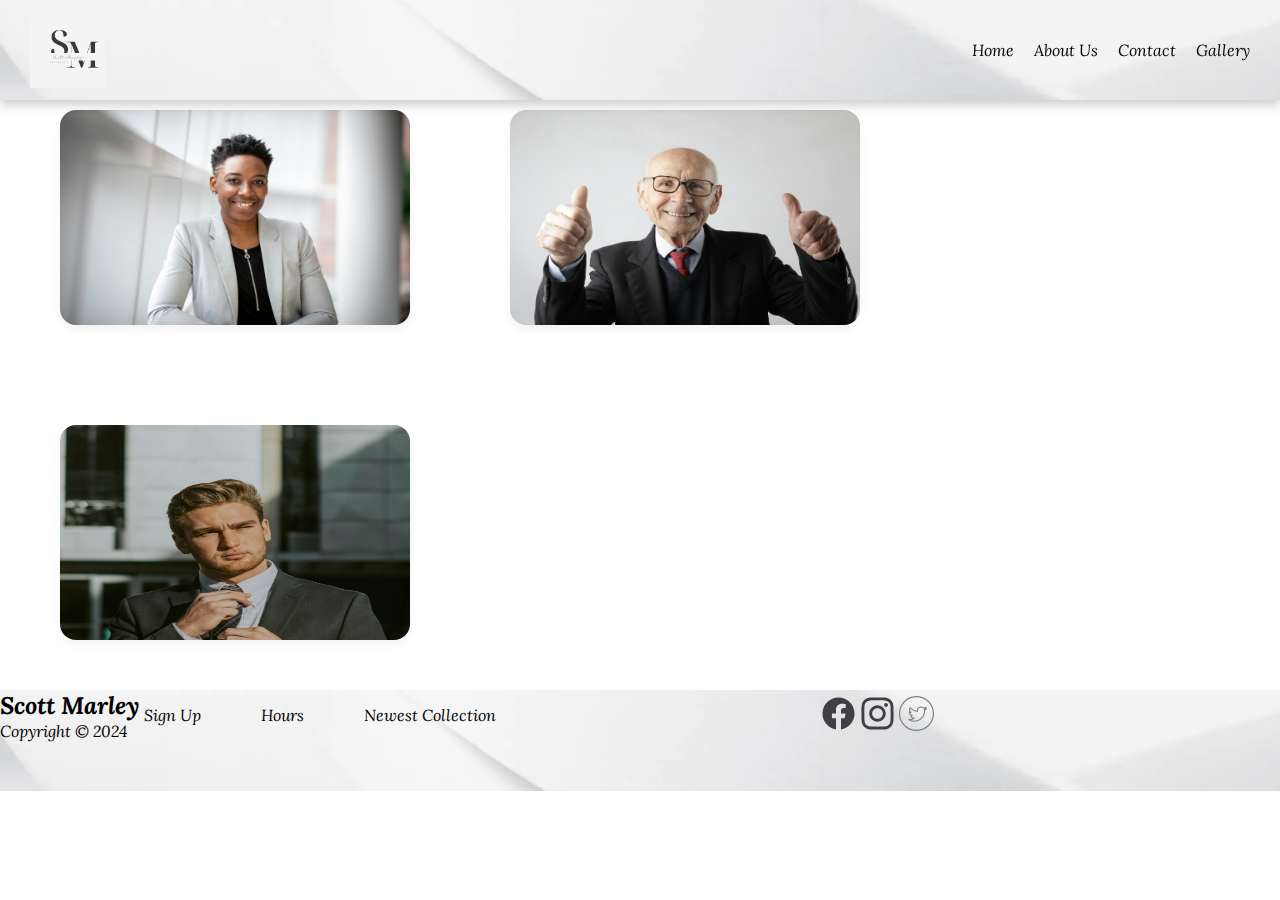
==== aboutus.html @ bf77f7b2 "about us" ====
<!DOCTYPE html>
<html lang="en">
<head>
    <meta charset="UTF-8">
    <meta http-equiv="X-UA-Compatible" content="IE=edge">
    <meta name="viewport" content="width=device-width, initial-scale=1.0">

    <link rel="shortcut icon" href="./assets/favicon.png" type="image/svg+xml" class="svg">

    <link rel="stylesheet" href="./styles/utilities.css">
    <link rel="stylesheet" href="./styles/main.css">

    <link rel="preconnect" href="https://fonts.googleapis.com">
<link rel="preconnect" href="https://fonts.gstatic.com" crossorigin>
<link href="https://fonts.googleapis.com/css2?family=Lora:ital,wght@0,400..700;1,400..700&display=swap" rel="stylesheet">

<link rel="stylesheet" href="https://fonts.googleapis.com/css2?family=Material+Symbols+Rounded:opsz,wght,FILL,GRAD@24,400,0..1,0" />

<script src="./javascript/script.js" defer></script>
<title>About Us</title>
</head>
<body>
<header class="header active" data-header>
    <div class="container">

        <a href="#" class="logo">
            <img src="./assets/logo.png" width="75" height="75" alt="Scott Marley">
        </a>

        <nav class="navbar" data-navbar>
            <ul class="navbar-list">
                <li>
                    <a href="#" class="navbar-link">Home</a>
                </li>
                <li>
                    <a href="#" class="navbar-link">About Us</a>
                </li>
                <li>
                    <a href="#" class="navbar-link">Contact</a>
                </li>
                <li>
                    <a href="#" class="navbar-link">Gallery</a>
                </li>
            </ul>
        </nav>
            <button class="nav-toggle-btn icon-btn " aria-label="toggle navbar" data-nav-toggler>

                <span class="material-symbols-rounded open" aria-hidden="true">menu</span>
                <span class="material-symbols-rounded close" aria-hidden="true">close</span>
            </button>
            
    </div>
</header>

<main>
 
    <section class="newest">

   
        <div class="container">
            <div class="art-list">
    
                <div class="card">
    
                    <div class="card-banner">
    
                        <figure class="img-holder" >
                            <img src="./assets/professional.jpg" alt="picture of woman" width="350" height="220" class="img-cover">
                            <figcaption>Michelle Pistin</figcaption>
                        </figure>
                    </div>
    
                   
                </div>
                <div class="card">
    
                    <div class="card-banner">
    
                        <figure class="img-holder" >
                            <img src="./assets/professional1.jpg" alt="picture of woman" width="350" height="220" class="img-cover">
                        </figure>
                    </div>
    
                   
                </div>
                <div class="card">
    
                    <div class="card-banner">
    
                        <figure class="img-holder" >
                            <img src="./assets/professional2.jpg" alt="picture of woman" width="350" height="350" class="img-cover">
                        </figure>
                    </div>
    
                   
                </div>
            </div>
        </div>
    </section>


</main>

<footer class="footer">

    <div class="container grid">
        <div class="copyright">
            <h2>Scott Marley</h2>
            <p>Copyright &copy; 2024</p>
        </div>

        

        <nav>
            <ul class="link">
                <li><a href="index.html">Sign Up</a></li>
                <li><a href="features.html">Hours</a></li>
                <li><a href="#newy">Newest Collection</a></li>
            </ul>
        </nav>

        <div class="social">
            <a href="#" class="social-link">
                <?xml version="1.0"  encoding="utf-8"?><!-- Uploaded to: SVG Repo, www.svgrepo.com, Generator: SVG Repo Mixer Tools -->
                <svg width="35" height="35" viewBox="0 0 24 24" fill="none" xmlns="http://www.w3.org/2000/svg">
                <path fill-rule="evenodd" clip-rule="evenodd" d="M23 12.0672C23 5.95496 18.0751 1 12 1C5.92486 1 1 5.95496 1 12.0672C1 17.5912 5.02254 22.1697 10.2812 23V15.2663H7.48828V12.0672H10.2812V9.62898C10.2812 6.85525 11.9235 5.32313 14.4361 5.32313C15.6396 5.32313 16.8984 5.53929 16.8984 5.53929V8.26287H15.5114C14.1449 8.26287 13.7188 9.11597 13.7188 9.99119V12.0672H16.7695L16.2818 15.2663H13.7188V23C18.9775 22.1697 23 17.5912 23 12.0672Z" fill="#3F3F46"/>
                </svg>
            </a>
            <a href="#" class="social-link"><?xml version="1.0" encoding="utf-8"?>

                <!-- Uploaded to: SVG Repo, www.svgrepo.com, Generator: SVG Repo Mixer Tools -->
                <svg width="35" height="35" viewBox="0 0 24 24" fill="none" xmlns="http://www.w3.org/2000/svg">
                <path fill-rule="evenodd" clip-rule="evenodd" d="M7.46471 1.0662C8.63794 1.01266 9.01258 1 12 1C14.9874 1 15.362 1.01266 16.5352 1.0662C17.7061 1.1196 18.5057 1.30556 19.2054 1.57751C19.9288 1.85858 20.5422 2.2347 21.1537 2.84623C21.7653 3.45779 22.1414 4.07123 22.4225 4.79454C22.6944 5.49426 22.8804 6.29385 22.9338 7.46471C22.9873 8.63798 23 9.01258 23 12C23 14.9874 22.9873 15.362 22.9338 16.5353C22.8804 17.7061 22.6944 18.5057 22.4225 19.2054C22.1414 19.9288 21.7653 20.5422 21.1537 21.1537C20.5422 21.7653 19.9288 22.1414 19.2054 22.4225C18.5057 22.6944 17.7061 22.8804 16.5352 22.9338C15.362 22.9873 14.9874 23 12 23C9.01258 23 8.63794 22.9873 7.46471 22.9338C6.29385 22.8804 5.49426 22.6944 4.79454 22.4225C4.07123 22.1414 3.45775 21.7653 2.84623 21.1537C2.23466 20.5422 1.85858 19.9287 1.57746 19.2054C1.30552 18.5057 1.1196 17.7061 1.06615 16.5353C1.01262 15.362 1 14.9874 1 12C1 9.01254 1.01262 8.63798 1.06615 7.46471C1.1196 6.29385 1.30552 5.49426 1.57746 4.79454C1.85858 4.07123 2.23466 3.45779 2.84623 2.84623C3.45775 2.2347 4.07123 1.85858 4.79454 1.57751C5.49426 1.30556 6.29385 1.1196 7.46471 1.0662ZM16.4449 3.04608C15.285 2.99316 14.9371 2.98198 12 2.98198C9.06284 2.98198 8.71496 2.99316 7.55501 3.04608C6.48257 3.09503 5.90008 3.27423 5.51247 3.42487C4.99906 3.62442 4.63259 3.86278 4.24768 4.24773C3.86278 4.63263 3.62437 4.99906 3.42482 5.51252C3.27423 5.90013 3.09503 6.48257 3.04608 7.55506C2.99316 8.71496 2.98198 9.06288 2.98198 12C2.98198 14.9371 2.99316 15.285 3.04608 16.4449C3.09503 17.5174 3.27423 18.0999 3.42482 18.4875C3.62437 19.0009 3.86278 19.3674 4.24768 19.7523C4.63259 20.1372 4.99906 20.3756 5.51247 20.5751C5.90008 20.7257 6.48257 20.905 7.55506 20.9539C8.71479 21.0068 9.06262 21.018 12 21.018C14.9373 21.018 15.2852 21.0068 16.4449 20.9539C17.5174 20.905 18.0998 20.7257 18.4874 20.5751C19.0009 20.3756 19.3674 20.1372 19.7523 19.7523C20.1372 19.3674 20.3755 19.0009 20.5751 18.4875C20.7257 18.0999 20.9049 17.5174 20.9539 16.4449C21.0068 15.285 21.018 14.9371 21.018 12C21.018 9.06288 21.0068 8.71496 20.9539 7.55506C20.9049 6.48257 20.7257 5.90013 20.5751 5.51252C20.3755 4.99906 20.1372 4.63263 19.7523 4.24768C19.3674 3.86278 19.0009 3.62442 18.4874 3.42487C18.0998 3.27423 17.5174 3.09503 16.4449 3.04608ZM8.33329 12C8.33329 14.025 9.97495 15.6667 12 15.6667C14.025 15.6667 15.6667 14.025 15.6667 12C15.6667 9.97495 14.025 8.33333 12 8.33333C9.97495 8.33333 8.33329 9.97495 8.33329 12ZM6.35131 12C6.35131 8.88032 8.88032 6.35136 12 6.35136C15.1196 6.35136 17.6486 8.88032 17.6486 12C17.6486 15.1197 15.1196 17.6486 12 17.6486C8.88032 17.6486 6.35131 15.1197 6.35131 12ZM17.8718 7.44816C18.6008 7.44816 19.1918 6.8572 19.1918 6.12818C19.1918 5.39915 18.6008 4.8082 17.8718 4.8082C17.1428 4.8082 16.5518 5.39915 16.5518 6.12818C16.5518 6.8572 17.1428 7.44816 17.8718 7.44816Z" fill="#3F3F46"/>
                <mask id="mask0_2844_2717" style="mask-type:alpha" maskUnits="userSpaceOnUse" x="1" y="1" width="22" height="22">
                <path fill-rule="evenodd" clip-rule="evenodd" d="M7.46471 1.0662C8.63794 1.01266 9.01258 1 12 1C14.9874 1 15.362 1.01266 16.5352 1.0662C17.7061 1.1196 18.5057 1.30556 19.2054 1.57751C19.9288 1.85858 20.5422 2.2347 21.1537 2.84623C21.7653 3.45779 22.1414 4.07123 22.4225 4.79454C22.6944 5.49426 22.8804 6.29385 22.9338 7.46471C22.9873 8.63798 23 9.01258 23 12C23 14.9874 22.9873 15.362 22.9338 16.5353C22.8804 17.7061 22.6944 18.5057 22.4225 19.2054C22.1414 19.9288 21.7653 20.5422 21.1537 21.1537C20.5422 21.7653 19.9288 22.1414 19.2054 22.4225C18.5057 22.6944 17.7061 22.8804 16.5352 22.9338C15.362 22.9873 14.9874 23 12 23C9.01258 23 8.63794 22.9873 7.46471 22.9338C6.29385 22.8804 5.49426 22.6944 4.79454 22.4225C4.07123 22.1414 3.45775 21.7653 2.84623 21.1537C2.23466 20.5422 1.85858 19.9287 1.57746 19.2054C1.30552 18.5057 1.1196 17.7061 1.06615 16.5353C1.01262 15.362 1 14.9874 1 12C1 9.01254 1.01262 8.63798 1.06615 7.46471C1.1196 6.29385 1.30552 5.49426 1.57746 4.79454C1.85858 4.07123 2.23466 3.45779 2.84623 2.84623C3.45775 2.2347 4.07123 1.85858 4.79454 1.57751C5.49426 1.30556 6.29385 1.1196 7.46471 1.0662ZM16.4449 3.04608C15.285 2.99316 14.9371 2.98198 12 2.98198C9.06284 2.98198 8.71496 2.99316 7.55501 3.04608C6.48257 3.09503 5.90008 3.27423 5.51247 3.42487C4.99906 3.62442 4.63259 3.86278 4.24768 4.24773C3.86278 4.63263 3.62437 4.99906 3.42482 5.51252C3.27423 5.90013 3.09503 6.48257 3.04608 7.55506C2.99316 8.71496 2.98198 9.06288 2.98198 12C2.98198 14.9371 2.99316 15.285 3.04608 16.4449C3.09503 17.5174 3.27423 18.0999 3.42482 18.4875C3.62437 19.0009 3.86278 19.3674 4.24768 19.7523C4.63259 20.1372 4.99906 20.3756 5.51247 20.5751C5.90008 20.7257 6.48257 20.905 7.55506 20.9539C8.71479 21.0068 9.06262 21.018 12 21.018C14.9373 21.018 15.2852 21.0068 16.4449 20.9539C17.5174 20.905 18.0998 20.7257 18.4874 20.5751C19.0009 20.3756 19.3674 20.1372 19.7523 19.7523C20.1372 19.3674 20.3755 19.0009 20.5751 18.4875C20.7257 18.0999 20.9049 17.5174 20.9539 16.4449C21.0068 15.285 21.018 14.9371 21.018 12C21.018 9.06288 21.0068 8.71496 20.9539 7.55506C20.9049 6.48257 20.7257 5.90013 20.5751 5.51252C20.3755 4.99906 20.1372 4.63263 19.7523 4.24768C19.3674 3.86278 19.0009 3.62442 18.4874 3.42487C18.0998 3.27423 17.5174 3.09503 16.4449 3.04608ZM8.33329 12C8.33329 14.025 9.97495 15.6667 12 15.6667C14.025 15.6667 15.6667 14.025 15.6667 12C15.6667 9.97495 14.025 8.33333 12 8.33333C9.97495 8.33333 8.33329 9.97495 8.33329 12ZM6.35131 12C6.35131 8.88032 8.88032 6.35136 12 6.35136C15.1196 6.35136 17.6486 8.88032 17.6486 12C17.6486 15.1197 15.1196 17.6486 12 17.6486C8.88032 17.6486 6.35131 15.1197 6.35131 12ZM17.8718 7.44816C18.6008 7.44816 19.1918 6.8572 19.1918 6.12818C19.1918 5.39915 18.6008 4.8082 17.8718 4.8082C17.1428 4.8082 16.5518 5.39915 16.5518 6.12818C16.5518 6.8572 17.1428 7.44816 17.8718 7.44816Z" fill="white"/>
                </mask>
                <g mask="url(#mask0_2844_2717)">
                </g>
                </svg></a>
            <a href="#" class="social-link3">
                <?xml version="1.0" encoding="utf-8"?>

<!DOCTYPE svg PUBLIC "-//W3C//DTD SVG 1.1//EN" "http://www.w3.org/Graphics/SVG/1.1/DTD/svg11.dtd">
<!-- Uploaded to: SVG Repo, www.svgrepo.com, Generator: SVG Repo Mixer Tools -->
<svg version="1.1" id="Layer_1" xmlns="http://www.w3.org/2000/svg" xmlns:xlink="http://www.w3.org/1999/xlink" 
	 width="35" height="35" viewBox="0 0 32 32" enable-background="new 0 0 32 32" xml:space="preserve">
<g>
	<path fill="#808184" d="M16-0.035C7.159-0.035-0.035,7.159-0.035,16S7.159,32.035,16,32.035S32.035,24.841,32.035,16
		S24.841-0.035,16-0.035z M16,30.965C7.748,30.965,1.035,24.252,1.035,16S7.748,1.035,16,1.035S30.965,7.748,30.965,16
		S24.252,30.965,16,30.965z"/>
	<path fill="#808184" d="M24.797,11.082c-0.027,0.012-0.055,0.024-0.083,0.036c0.131-0.228,0.238-0.471,0.319-0.725
		c0.063-0.198-0.002-0.414-0.165-0.543c-0.163-0.129-0.388-0.145-0.566-0.039c-0.522,0.31-1.083,0.538-1.673,0.681
		c-0.693-0.632-1.608-0.99-2.553-0.99c-2.086,0-3.783,1.696-3.783,3.781c0,0.066,0.001,0.131,0.005,0.197
		c-2.259-0.271-4.346-1.415-5.797-3.195c-0.104-0.127-0.262-0.201-0.427-0.183c-0.164,0.013-0.31,0.105-0.393,0.247
		c-0.334,0.574-0.512,1.232-0.512,1.902c0,0.667,0.15,1.29,0.432,1.832c-0.147-0.03-0.295,0.025-0.412,0.116
		C9.071,14.292,9,14.458,9,14.611c0,1.157,0.547,2.218,1.422,2.921c-0.007,0.007-0.014,0.014-0.021,0.022
		c-0.117,0.132-0.155,0.316-0.102,0.484c0.356,1.11,1.194,1.968,2.242,2.373c-1.063,0.542-2.3,0.752-3.487,0.616
		C8.83,21,8.605,21.137,8.526,21.356c-0.078,0.219,0.005,0.463,0.202,0.589c1.587,1.017,3.42,1.554,5.302,1.554
		c6.159,0,9.839-5.002,9.839-9.839c0-0.06,0-0.12-0.001-0.18c0.601-0.466,1.12-1.025,1.547-1.664c0.124-0.185,0.11-0.429-0.033-0.6
		C25.239,11.046,25.001,10.993,24.797,11.082z M23.068,12.829c-0.138,0.099-0.216,0.261-0.208,0.431
		c0.006,0.133,0.009,0.267,0.009,0.4c0,4.345-3.306,8.839-8.839,8.839c-1.038,0-2.059-0.182-3.023-0.534
		c1.145-0.198,2.218-0.674,3.152-1.406c0.167-0.13,0.233-0.352,0.166-0.552c-0.067-0.201-0.253-0.337-0.465-0.341
		c-0.928-0.017-1.766-0.488-2.266-1.227c0.246-0.015,0.482-0.056,0.742-0.126c0.224-0.061,0.376-0.268,0.368-0.5
		c-0.008-0.231-0.174-0.427-0.401-0.473c-1.079-0.217-1.94-1.047-2.212-2.076c0.045,0.016,0.086,0.03,0.125,0.044
		c0.251,0.09,0.45,0.162,0.828,0.173c0.231,0.001,0.423-0.135,0.492-0.348s-0.013-0.444-0.198-0.568
		c-0.741-0.495-1.166-1.339-1.166-2.316c0-0.247,0.033-0.491,0.096-0.726c1.729,1.795,4.088,2.879,6.588,3.005
		c0.155,0.017,0.308-0.059,0.408-0.179c0.101-0.12,0.139-0.281,0.104-0.434c-0.048-0.207-0.072-0.42-0.072-0.635
		c0-1.534,1.249-2.781,2.783-2.781c0.767,0,1.507,0.32,2.031,0.879c0.118,0.125,0.292,0.181,0.462,0.148
		c0.221-0.044,0.439-0.098,0.654-0.162c-0.114,0.096-0.237,0.184-0.366,0.262c-0.203,0.121-0.292,0.367-0.216,0.59
		c0.077,0.223,0.303,0.363,0.532,0.335c0.101-0.012,0.202-0.026,0.302-0.042C23.345,12.622,23.209,12.728,23.068,12.829z"/>
</g>
</svg>
            </a>
        </div>
        
    </div> <!-- ends container div -->

</footer>

    
</body>
</html>
---- styles/utilities.css ----
:root {
    /*Color*/
--white: #ffffff;
--gold: #FFD700;
--black: #000000;
--blue: #0000FF;
--red: #FF0000;
--purple: #A020F0;
--grey: #DADFE5;


/*Font weight*/
--weight-bold: 700;
--weight-semiBold: 600;
--weight-regular: 400;


/*Border Radius*/
--radius-small: 8px;
--radius-medium: 12px;
--radius-large: 16px;
--radius-extra-large: 32px;
--radius-full: 1000px;
--radius-circle: 50%;


/*Box Shadow*/
--shadow-1: 0px 2px 4px 0px #00000033;
--shadow-2: 0px 5px 10px 0px #0000000D;
--shadow-3: 0px 5px 10px 0px #00000033;
--shadow-4: 0px 10px 20px 0px #0000001A;

}

* {
  box-sizing: border-box;
  margin: 0;
  padding: 0;
}

/*Header*/

.header {
  background-color: #f4f4f4;
  box-shadow: var(--shadow-3);
  position: fixed;
  top: 0;
  left: 0; 
  width: 100%;
  height: 100px;
  z-index: 4;
  background-image: url(../assets/background1.png);
  background-repeat: no-repeat;
  background-size: cover;
}

.header .container {
  position: relative;
  display: flex;
  justify-content: space-between;
  align-items: center;
  height: 100%;
}

.header.active {
  animation: slide_in 500ms ease forwards; 
}

@keyframes slide_in {
  0% {transform: translateY(-100%);}
  100% {transform: translateY(0);}
}

.logo {
  margin-left: 30px;
}

.navbar {
  position: absolute;
  top: 85%;
  right: 16px;
  background-color: var(--white);
  min-width: 260px;
  padding: 10px;
  border-radius: var(--radius-large);
 visibility: hidden;
  opacity: 0;
  scale: 0.4; 
  transition: var(--transition-duration-quick) var(--transition-duration-quick);
  box-shadow: var(--shadow-1);
  transform-origin: top right;
  z-index: 4;
}

.navbar.active {
  visibility: visible;
  opacity: 1;
  scale: 1;
}

.navbar-link {
  text-decoration: none;
  color: var(--black);
  font-family: 'Lora', sans-serif;
  font-style: italic;
  cursor: pointer;
}

.navbar-link:hover {
  color: var(--blue);
}

ul{
  list-style-type: none;
  display: grid;
  justify-items: center;
  gap: 25px;
}
.link {
  list-style-type: none;
  display: flex;
  justify-items: center;
  gap: 60px;
}
.nav-toggle-btn .close,
.nav-toggle-btn.active .open {display: none;}

.nav-toggle-btn .open,
.nav-toggle-btn.active .close {display: block;}

/*Header*/

/*Icon-Btn*/
.icon-btn {
    height: 40px;
    width: 40px;
    display: grid;
    place-items: center;
    background-color: var(--white);
    border-radius: var(--radius-small);
    box-shadow: var(--shadow-3);
    border: none;
    margin-right: 10px;
  }
  
.icon-btn:hover, :focus-visible {
  background-color: var(--grey);
  cursor: pointer;
}
/*Icon-Btn*/

/*Footer*/

.footer {
  width: 100%;
  position: relative;
  bottom: 0;
  background-image: url(../assets/background1.png);
  background-repeat: no-repeat;
  background-size: cover;
  display: block;
  padding-top: 40px;
  overflow: hidden;
}



.grid {
  display: grid;
  grid-template-columns: repeat(3, 1fr);
  align-items: center;
  width: 100%;
  height: 100%;
  justify-items: center;
}

.social {
  margin: auto 25%;
}

a {
  text-decoration: none;
  color: var(--black);
  font-family: 'Lora', sans-serif;
  font-style: italic;
  cursor: pointer;
  line-height: 1px;
}

a:hover {
  color: var(--blue);
}

.copyright {
  color: var(--black);
  font-family: 'Lora', sans-serif;
  font-style: italic;
}


/*Footer*/

/*Media Query*/

@media (min-width: 426px) {
.grid {
  display: grid;
  grid-template-columns: auto;
  grid-template-rows: repeat(3, 1fr);
  gap: 5px;
}

.container {
  margin: 0 0;
}

.footer {
  padding: 0 0;
}
}

@media (min-width: 992px) {
  .nav-toggle-btn {
    display: none;
  }

  .navbar, .navbar-list, .navbar-link{
  all: unset;
  display: inline-flex;
  align-items: center;
  justify-content: space-around;
  list-style-type: none;
  padding: 0 10px;
  font-family: 'Lora', sans-serif;
  font-style: italic;
}

.navbar-link {
  cursor: pointer;
}


}

/*Media Query*/
---- styles/main.css ----
:root {
    /*Color*/
--white: #ffffff;
--gold: #FFD700;
--black: #000000;
--blue: #0000FF;
--red: #FF0000;
--purple: #A020F0;
--grey: #DADFE5;


/*Font weight*/
--weight-bold: 700;
--weight-semiBold: 600;
--weight-regular: 400;


/*Border Radius*/
--radius-small: 8px;
--radius-medium: 12px;
--radius-large: 16px;
--radius-extra-large: 32px;
--radius-full: 1000px;
--radius-circle: 50%;


/*Box Shadow*/
--shadow-1: 0px 2px 4px 0px #00000033;
--shadow-2: 0px 5px 10px 0px #0000000D;
--shadow-3: 0px 5px 10px 0px #00000033;
--shadow-4: 0px 10px 20px 0px #0000001A;

}

.head {
    position: relative;
    top: 100px;
    text-align: center;
    color: var(--black);
    font-family: 'Lora', sans-serif;
    font-style: italic;
}
.head2 {
    position: relative;
    text-align: center;
    color: var(--black);
    font-family: 'Lora', sans-serif;
    font-style: italic;
    margin-bottom: 25px;
}

.newest {padding-block-start: 110px;}

.img-holder {
    overflow: hidden;
    height: 215px;
}

.card {
    border-radius: var(--radius-large);
    overflow: hidden;
    box-shadow: var(--shadow-2);
    width: 350px;
    cursor: pointer;
}

.card:where(:hover, :focus-within) {box-shadow: var(--shadow-4);}

.art-list {
    display: inline-flex;
    gap: 100px;
    margin-left: 60px;
    flex-wrap: wrap;
}


.scott {
    padding-block-start: 70px;
}

.container {
    display: flex;
    margin-bottom: 50px;
}

.img-holder2 {
    margin: 0px 40px;
    border-radius: var(--radius-medium);
    max-width: 100%;
    float: left;
}



.description1 {
    display: flex;
    flex-direction: column;
   flex: 1;
   color: var(--black);
  font-family: 'Lora', sans-serif;
  font-style: italic;
  line-height: 2;
  margin-top: 20px;
}
.description2 {
    display: flex;
    flex-direction: column;
   flex: 1;
   color: var(--black);
  font-family: 'Lora', sans-serif;
  font-style: italic;
  line-height: 2;
  margin-top: 20px;
}
.description3 {
    display: flex;
    flex-direction: column;
   flex: 1;
   color: var(--black);
  font-family: 'Lora', sans-serif;
  font-style: italic;
  line-height: 2;
  margin-top: 20px;
}

.collection {
    margin-top: 120px;
}

@media  (max-width: 1108px) {
    .art-list {
        display: flex;
        flex-wrap: wrap;
        justify-content: center;
    }

    h1 {
        margin-left: 60px;
    }
}

@media (min-width:428px) {
    .description1,
    .description2,
    .description3 {
        display: block;
    }

    .img-holder2 {
        margin-left: 10px;
    }

    .collection {
        margin-right: 50px;
    }

    .newest {
        margin-right: 50px;
    }

    .head {
        margin-right: 50px;
    }
}
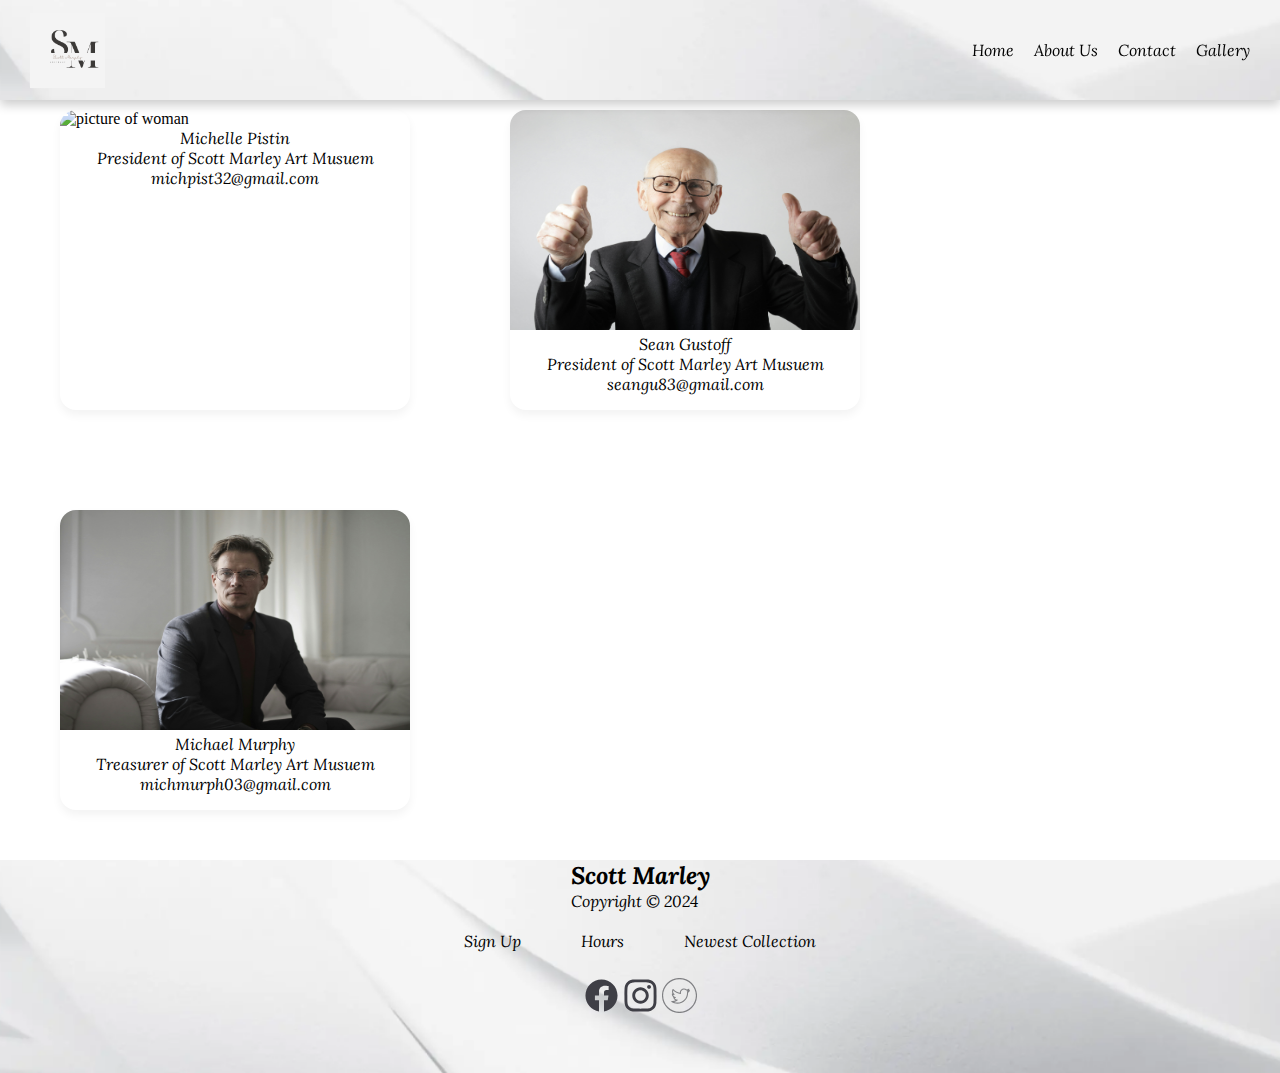
==== commit b78f9318: "figcaption" ====
--- a/aboutus.html
+++ b/aboutus.html
@@ -30,10 +30,10 @@
         <nav class="navbar" data-navbar>
             <ul class="navbar-list">
                 <li>
-                    <a href="#" class="navbar-link">Home</a>
+                    <a href="index.html" class="navbar-link">Home</a>
                 </li>
                 <li>
-                    <a href="#" class="navbar-link">About Us</a>
+                    <a href="aboutus.html" class="navbar-link">About Us</a>
                 </li>
                 <li>
                     <a href="#" class="navbar-link">Contact</a>
@@ -65,8 +65,8 @@
                     <div class="card-banner">
     
                         <figure class="img-holder" >
-                            <img src="./assets/professional.jpg" alt="picture of woman" width="350" height="220" class="img-cover">
-                            <figcaption>Michelle Pistin</figcaption>
+                            <img src="../skills1/assets/professional.jpg" alt="picture of woman" width="350" height="220" class="img-cover">
+                            <figcaption>Michelle Pistin <br> President of Scott Marley Art Musuem<br> michpist32@gmail.com</figcaption>
                         </figure>
                     </div>
     
@@ -77,7 +77,9 @@
                     <div class="card-banner">
     
                         <figure class="img-holder" >
-                            <img src="./assets/professional1.jpg" alt="picture of woman" width="350" height="220" class="img-cover">
+                            <img src="./assets/professional1.jpg" alt="picture of Man" width="350" height="220" class="img-cover">
+                            <figcaption>Sean Gustoff <br> President of Scott Marley Art Musuem<br> seangu83@gmail.com</figcaption>
+                        </figure>
                         </figure>
                     </div>
     
@@ -88,7 +90,9 @@
                     <div class="card-banner">
     
                         <figure class="img-holder" >
-                            <img src="./assets/professional2.jpg" alt="picture of woman" width="350" height="350" class="img-cover">
+                            <img src="./assets/professional2.jpg" alt="picture of Man" width="350" height="220" class="img-cover">
+                            <figcaption>Michael Murphy<br>Treasurer of Scott Marley Art Musuem<br> michmurph03@gmail.com</figcaption>
+                        </figure>
                         </figure>
                     </div>
     
--- a/styles/main.css
+++ b/styles/main.css
@@ -53,7 +53,7 @@
 
 .img-holder {
     overflow: hidden;
-    height: 215px;
+    height: 300px;
 }
 
 .card {
@@ -79,7 +79,7 @@
 }
 
 .container {
-    display: flex;
+    
     margin-bottom: 50px;
 }
 
@@ -127,6 +127,17 @@
     margin-top: 120px;
 }
 
+/*About us*/
+figcaption {
+    font-family: 'Lora', sans-serif;
+    font-style: italic;
+    display: grid;
+    text-align: center;
+}
+
+
+/*About us*/
+
 @media  (max-width: 1108px) {
     .art-list {
         display: flex;
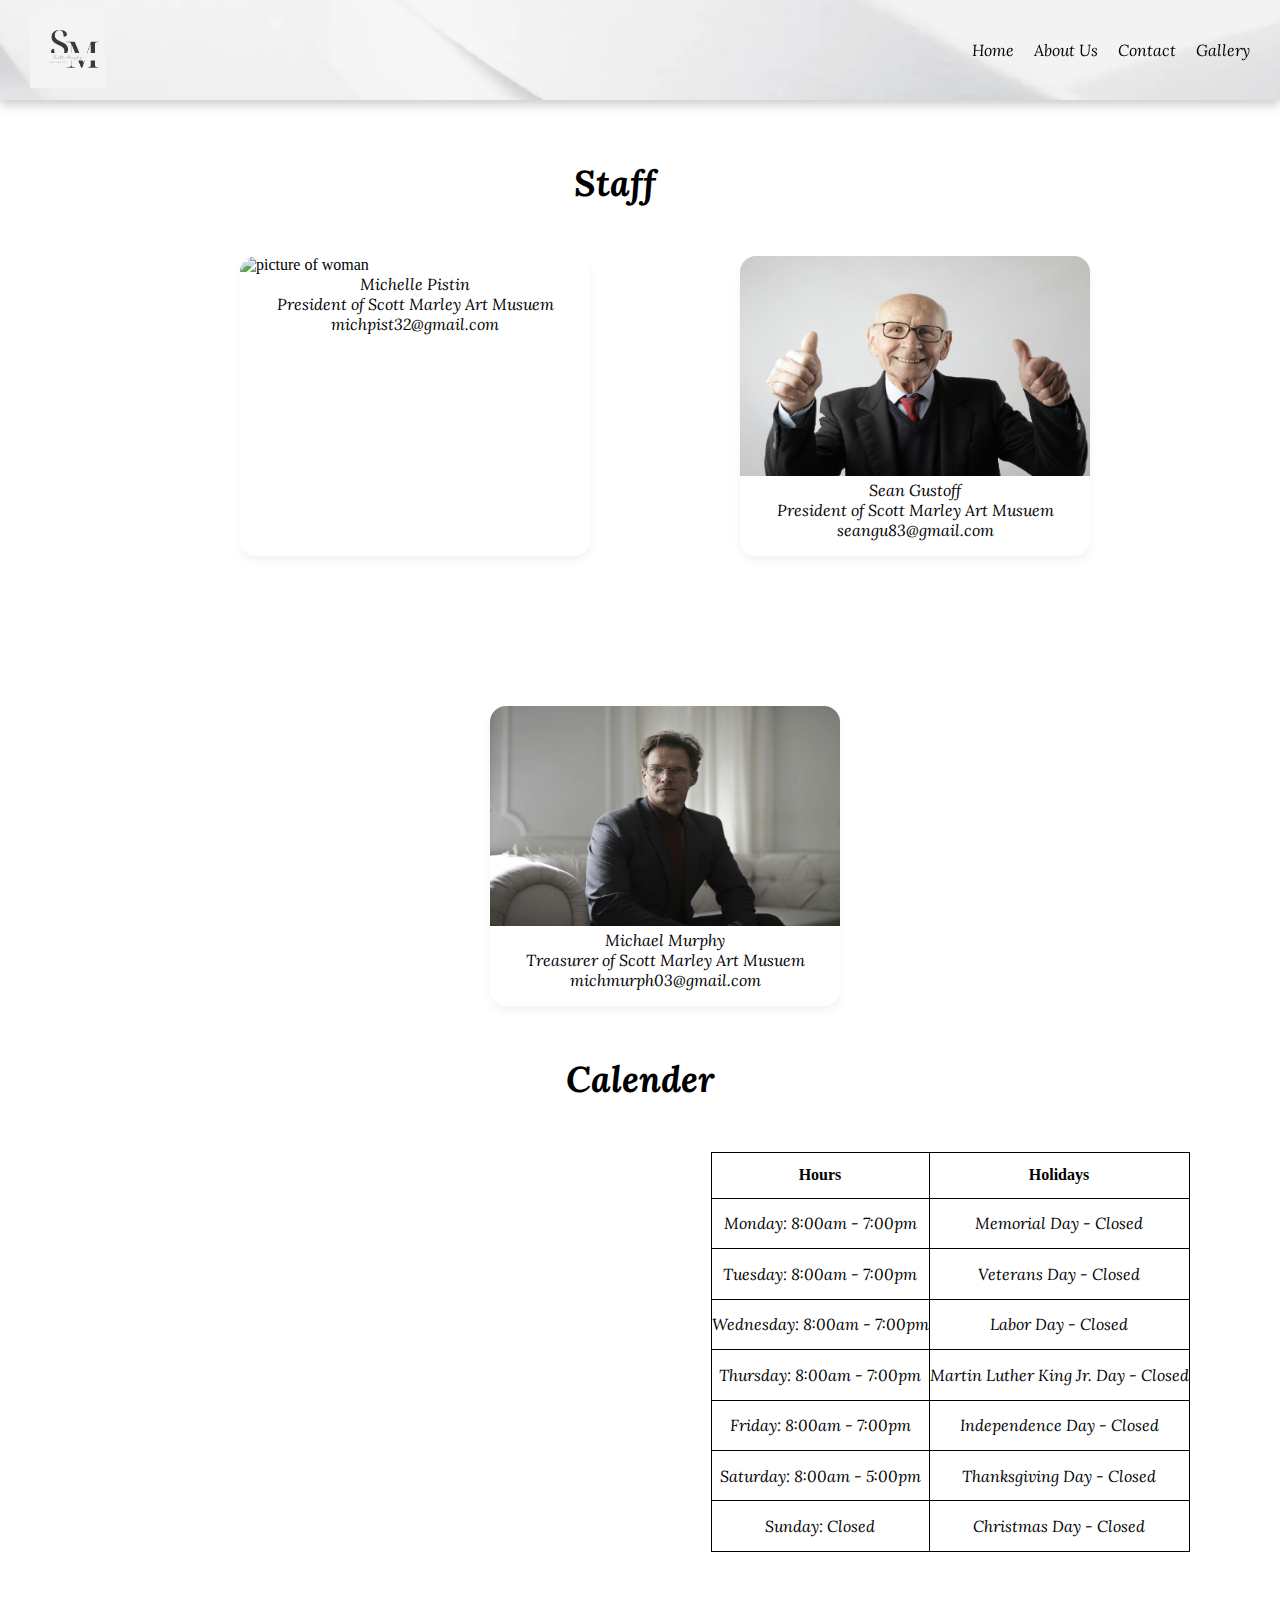
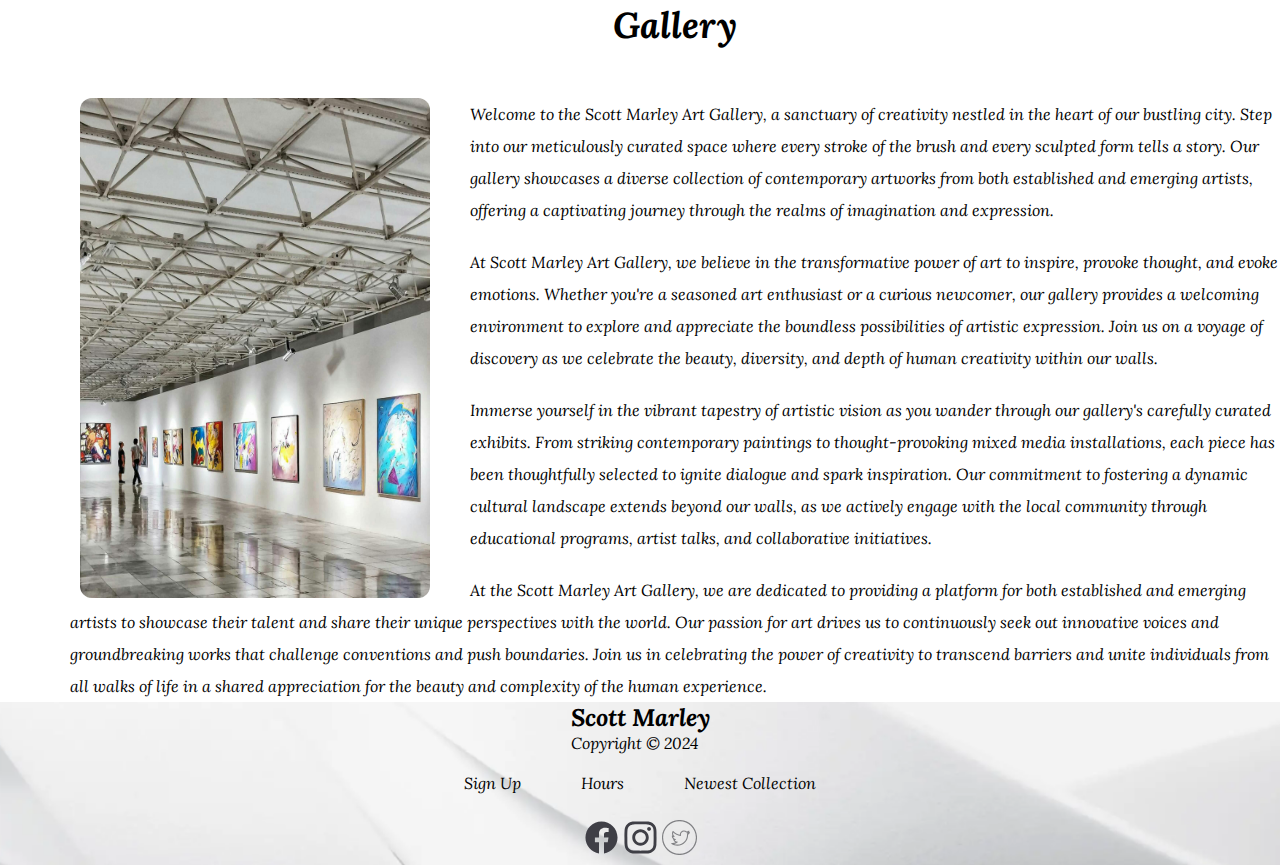
==== commit 9ca777e7: "table" ====
--- a/aboutus.html
+++ b/aboutus.html
@@ -55,7 +55,7 @@
 <main>
  
     <section class="newest">
-
+        <h1>Staff</h1>
    
         <div class="container">
             <div class="art-list">
@@ -64,7 +64,7 @@
     
                     <div class="card-banner">
     
-                        <figure class="img-holder" >
+                        <figure class="staff" >
                             <img src="../skills1/assets/professional.jpg" alt="picture of woman" width="350" height="220" class="img-cover">
                             <figcaption>Michelle Pistin <br> President of Scott Marley Art Musuem<br> michpist32@gmail.com</figcaption>
                         </figure>
@@ -76,7 +76,7 @@
     
                     <div class="card-banner">
     
-                        <figure class="img-holder" >
+                        <figure class="staff" >
                             <img src="./assets/professional1.jpg" alt="picture of Man" width="350" height="220" class="img-cover">
                             <figcaption>Sean Gustoff <br> President of Scott Marley Art Musuem<br> seangu83@gmail.com</figcaption>
                         </figure>
@@ -89,7 +89,7 @@
     
                     <div class="card-banner">
     
-                        <figure class="img-holder" >
+                        <figure class="staff" >
                             <img src="./assets/professional2.jpg" alt="picture of Man" width="350" height="220" class="img-cover">
                             <figcaption>Michael Murphy<br>Treasurer of Scott Marley Art Musuem<br> michmurph03@gmail.com</figcaption>
                         </figure>
@@ -102,12 +102,79 @@
         </div>
     </section>
 
+    <section class="calender">
+        <h1>Calender</h1>
+
+        <div class="table">
+            <table class="schedule">
+                <tr>
+                    <th>Hours</th>
+                    <th>Holidays</th>
+                </tr>
+                <tr>
+                    <td class="data">Monday: 8:00am - 7:00pm</td>
+                    <td>Memorial Day - Closed</td>
+                </tr>
+                <tr>
+                    <td>Tuesday: 8:00am - 7:00pm</td>
+                    <td>Veterans Day - Closed</td>
+                </tr>
+                <tr>
+                    <td>Wednesday: 8:00am - 7:00pm</td>
+                    <td>Labor Day - Closed</td>
+                </tr>
+                <tr>
+                    <td>Thursday: 8:00am - 7:00pm</td>
+                    <td>Martin Luther King Jr. Day - Closed</td>
+                </tr>
+                <tr>
+                    <td>Friday: 8:00am - 7:00pm</td>
+                    <td>Independence Day - Closed</td>
+                </tr>
+                <tr>
+                    <td>Saturday: 8:00am - 5:00pm</td>
+                    <td>Thanksgiving Day - Closed</td>
+                </tr>
+                <tr>
+                    <td>Sunday: Closed</td>
+                    <td>Christmas Day - Closed</td>
+                </tr>
+            </table>
+        </div>
+    </section>
+
+    <section class="text">
+        <h1>Gallery</h1>
+        <div class="container2">
+
+            <!--<h2 class="head">Scott Marley</h2>-->
+    
+            <figure class="artist">
+                <img src="./assets/art-gallery.jpg" alt="image of art gallery" width="350" height="500" class="img-holder2">
+            </figure>
+            <div class="control">
+            <p class="description1">
+                Welcome to the Scott Marley Art Gallery, a sanctuary of creativity nestled in the heart of our bustling city. Step into our meticulously curated space where every stroke of the brush and every sculpted form tells a story. Our gallery showcases a diverse collection of contemporary artworks from both established and emerging artists, offering a captivating journey through the realms of imagination and expression.
+            </p>
+            <p class="description2">
+                At Scott Marley Art Gallery, we believe in the transformative power of art to inspire, provoke thought, and evoke emotions. Whether you're a seasoned art enthusiast or a curious newcomer, our gallery provides a welcoming environment to explore and appreciate the boundless possibilities of artistic expression. Join us on a voyage of discovery as we celebrate the beauty, diversity, and depth of human creativity within our walls.
+            </p>
+            <p class="description1">
+                Immerse yourself in the vibrant tapestry of artistic vision as you wander through our gallery's carefully curated exhibits. From striking contemporary paintings to thought-provoking mixed media installations, each piece has been thoughtfully selected to ignite dialogue and spark inspiration. Our commitment to fostering a dynamic cultural landscape extends beyond our walls, as we actively engage with the local community through educational programs, artist talks, and collaborative initiatives.
+            </p>
+            <p class="description1">
+                At the Scott Marley Art Gallery, we are dedicated to providing a platform for both established and emerging artists to showcase their talent and share their unique perspectives with the world. Our passion for art drives us to continuously seek out innovative voices and groundbreaking works that challenge conventions and push boundaries. Join us in celebrating the power of creativity to transcend barriers and unite individuals from all walks of life in a shared appreciation for the beauty and complexity of the human experience.
+            </p>
+        </div>
+        </div>
+    </section>
+
 
 </main>
 
 <footer class="footer">
 
-    <div class="container grid">
+    <div class="container3 grid">
         <div class="copyright">
             <h2>Scott Marley</h2>
             <p>Copyright &copy; 2024</p>
--- a/styles/utilities.css
+++ b/styles/utilities.css
@@ -52,6 +52,7 @@
   background-image: url(../assets/background1.png);
   background-repeat: no-repeat;
   background-size: cover;
+  
 }
 
 .header .container {
@@ -60,6 +61,7 @@
   justify-content: space-between;
   align-items: center;
   height: 100%;
+  
 }
 
 .header.active {
--- a/styles/main.css
+++ b/styles/main.css
@@ -53,7 +53,7 @@
 
 .img-holder {
     overflow: hidden;
-    height: 300px;
+    cursor: auto;
 }
 
 .card {
@@ -128,15 +128,96 @@
 }
 
 /*About us*/
+
+.staff {
+    overflow: hidden;
+    height: 300px;
+    cursor: auto;
+}
+
+h1 {
+    display: flex;
+    justify-content: center;
+    font-family: 'Lora', sans-serif;
+    font-style: italic;
+    font-size: 36px;
+    margin: 50px;
+}
+
 figcaption {
     font-family: 'Lora', sans-serif;
     font-style: italic;
     display: grid;
     text-align: center;
+    gap: 12px;
+}
+
+
+
+.table {
+    display: flex;
+    justify-content: center;
+   width: 1900px ;
+   height: 400px;
+}
+
+.schedule {
+    border-collapse: collapse;
+}
+
+ th, td{
+   
+    border: 1px solid #000000;
+} 
+
+td {
+    text-align: center;
+    font-family: 'Lora', sans-serif;
+    font-style: italic;  
+}
+
+.text {
+    margin-left: 70px;
 }
 
 
 /*About us*/
+
+@media (min-width:428px) {
+    .description1,
+    .description2,
+    .description3 {
+        display: block;
+    }
+
+    .img-holder2 {
+        margin-left: 10px;
+    }
+
+    .collection {
+        margin-right: 50px;
+    }
+
+    .newest {
+        margin-right: 50px;
+    }
+
+    .head {
+        margin-right: 50px;
+    }
+}
+
+
+
+@media screen and (min-width: 768px) {
+    .art-list{
+        display: flex;
+        flex-wrap: wrap;
+        justify-content: center;
+        margin-left: 100px;
+        gap: 150px;
+    }
+}
 
 @media  (max-width: 1108px) {
     .art-list {
@@ -148,30 +229,8 @@
     h1 {
         margin-left: 60px;
     }
-}
-
-@media (min-width:428px) {
-    .description1,
-    .description2,
-    .description3 {
-        display: block;
-    }
-
-    .img-holder2 {
-        margin-left: 10px;
-    }
-
-    .collection {
-        margin-right: 50px;
-    }
-
-    .newest {
-        margin-right: 50px;
-    }
-
-    .head {
-        margin-right: 50px;
-    }
-}
-
-
+
+
+}
+
+
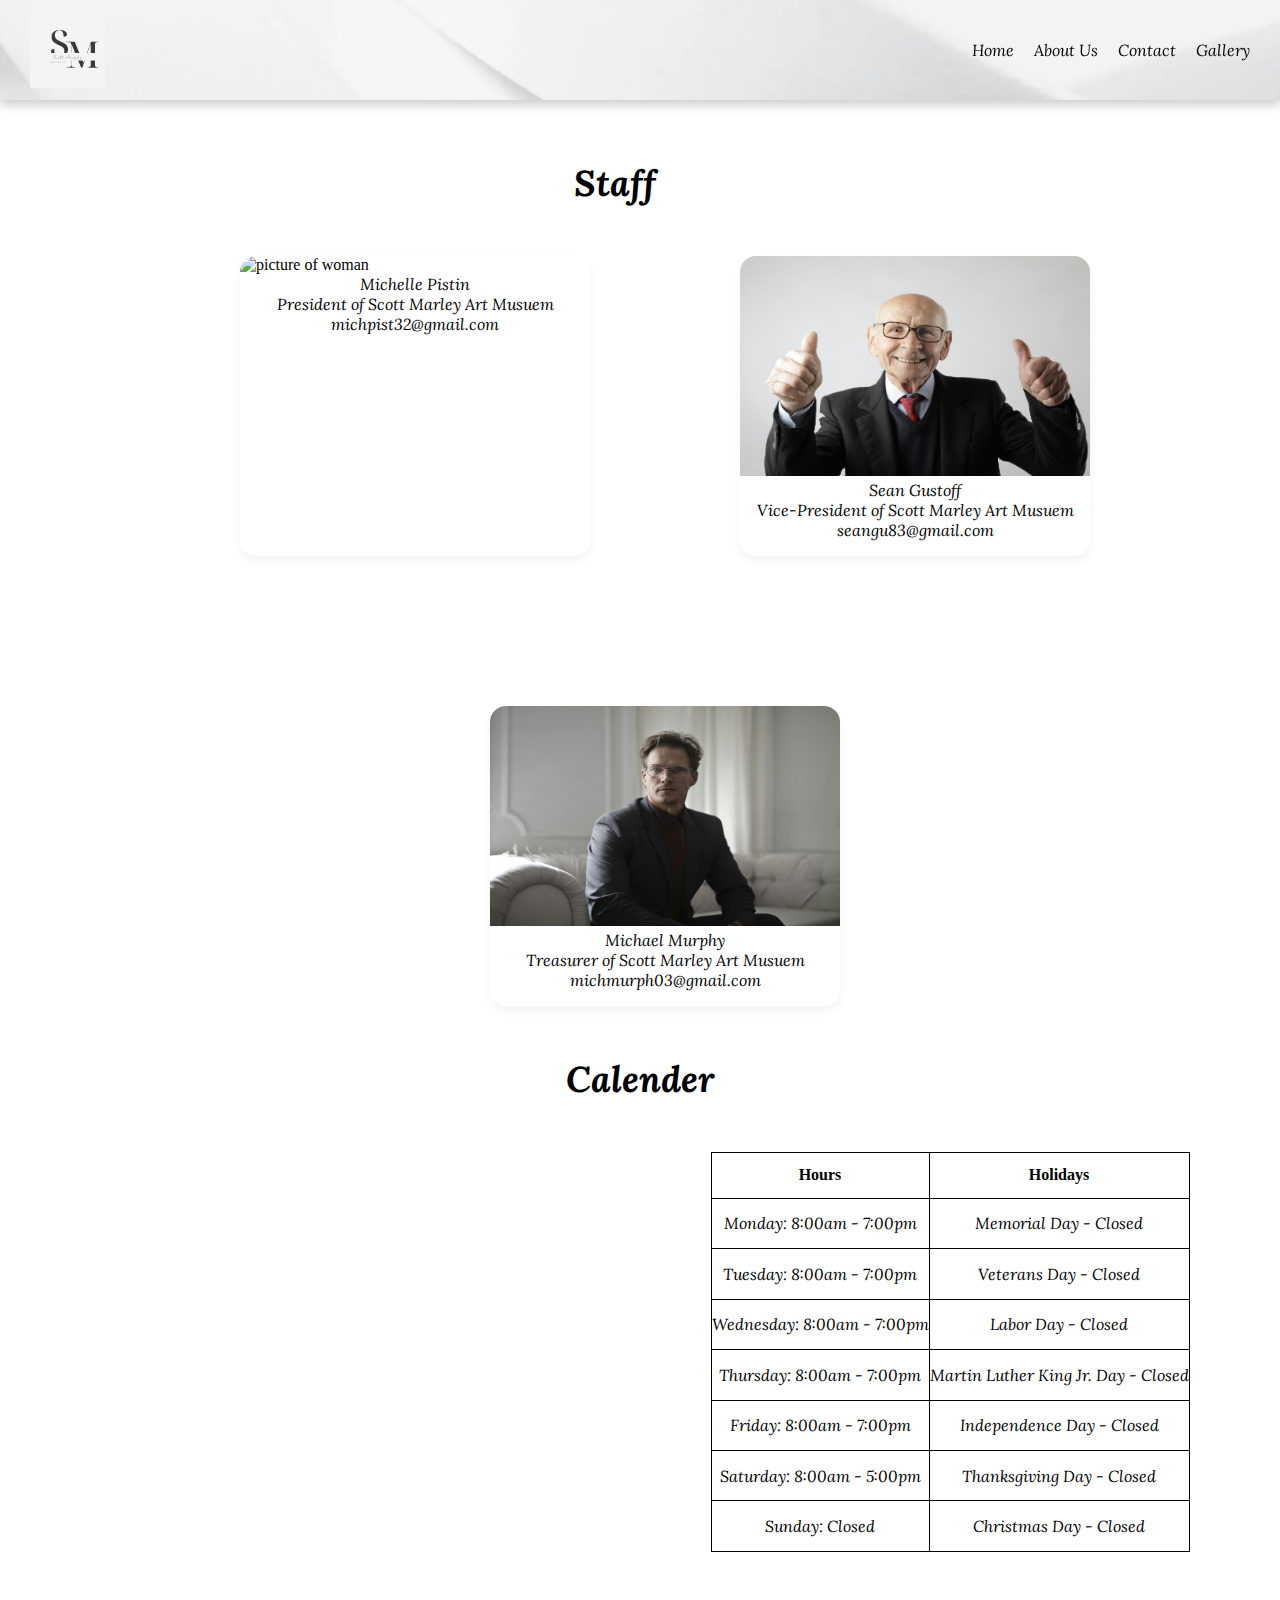
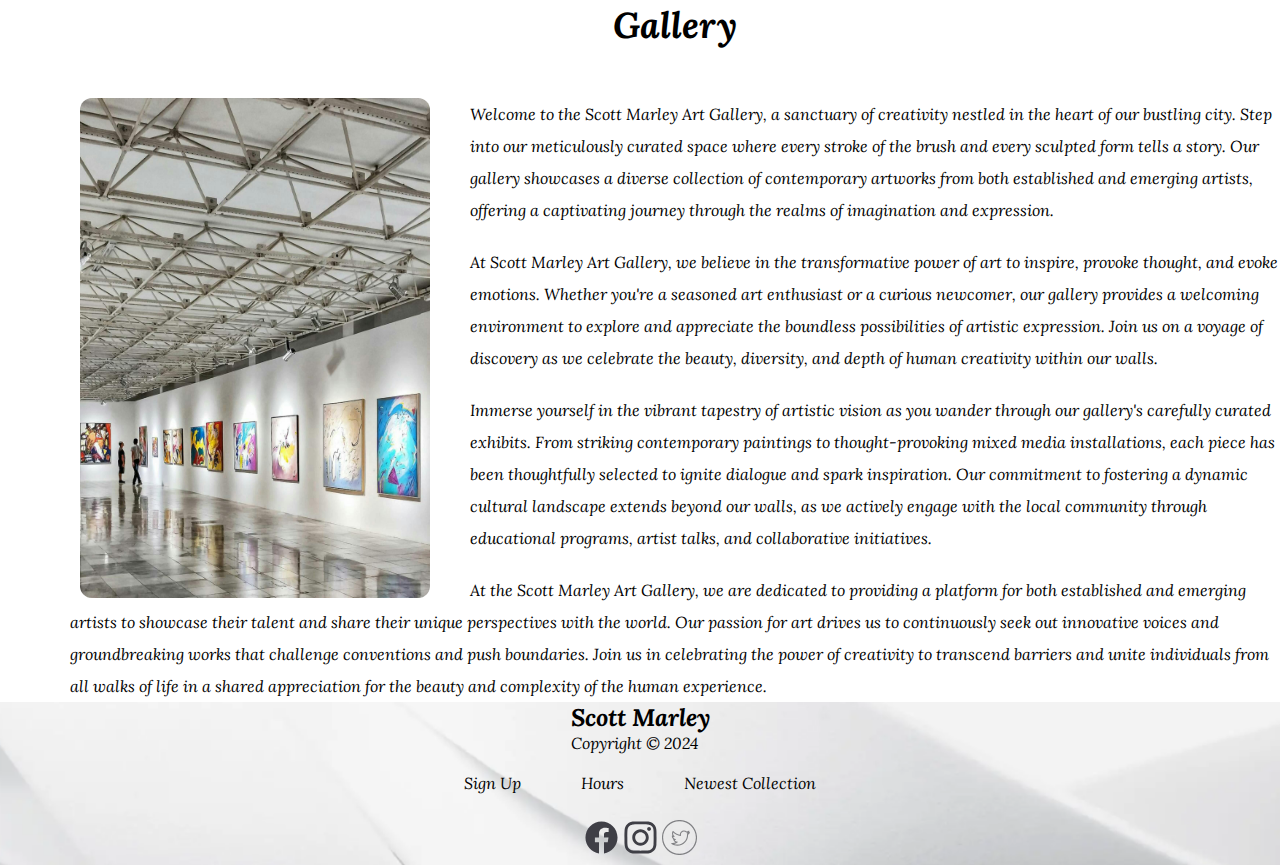
==== commit 88b11828: "error handling" ====
--- a/aboutus.html
+++ b/aboutus.html
@@ -78,7 +78,7 @@
     
                         <figure class="staff" >
                             <img src="./assets/professional1.jpg" alt="picture of Man" width="350" height="220" class="img-cover">
-                            <figcaption>Sean Gustoff <br> President of Scott Marley Art Musuem<br> seangu83@gmail.com</figcaption>
+                            <figcaption>Sean Gustoff <br> Vice-President of Scott Marley Art Musuem<br> seangu83@gmail.com</figcaption>
                         </figure>
                         </figure>
                     </div>
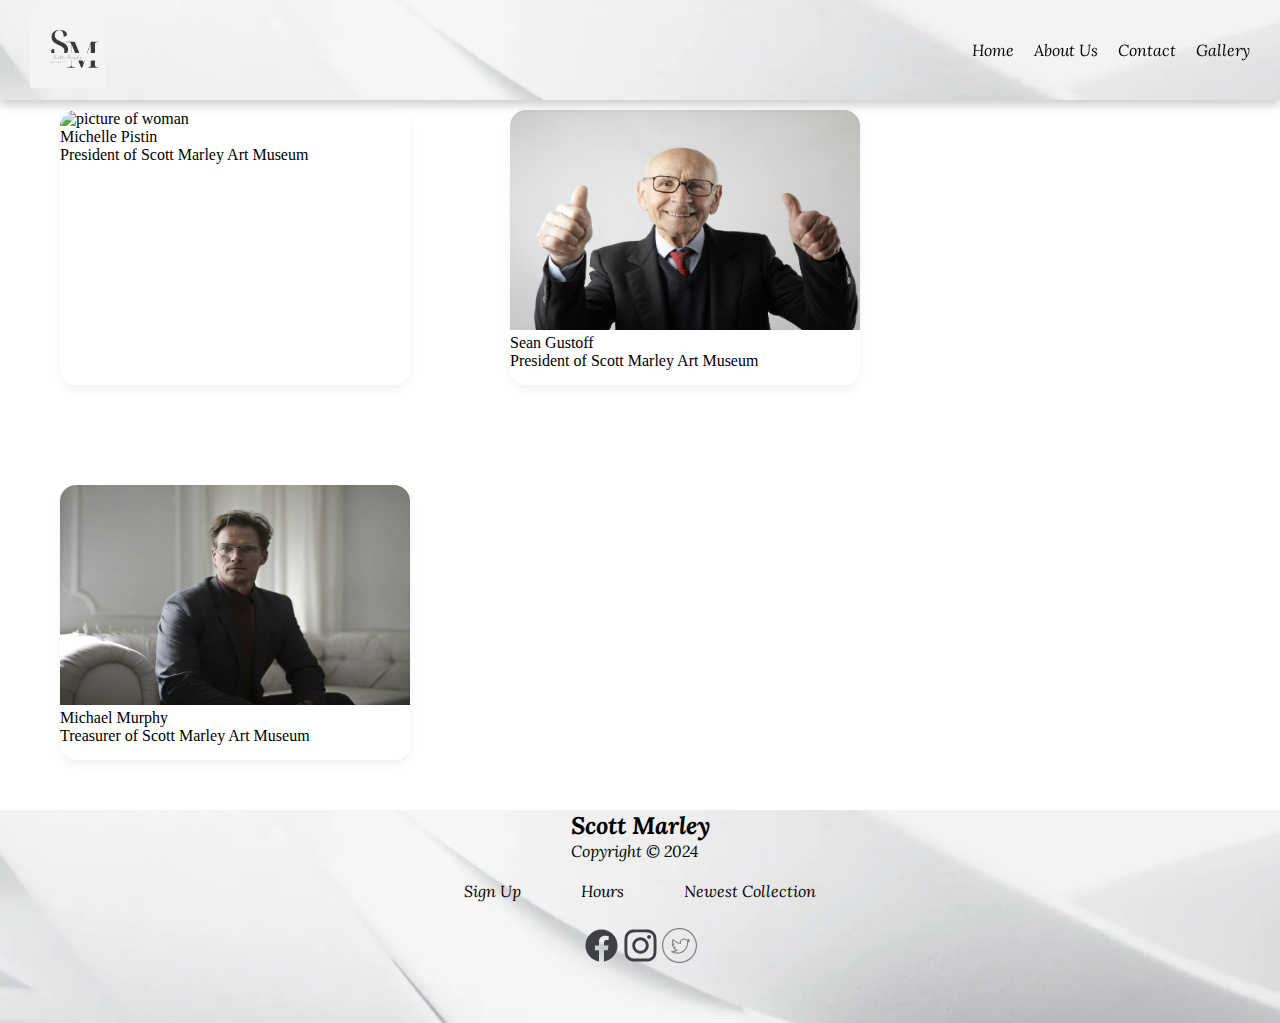
==== commit e1bf6603: "problem solving" ====
--- a/aboutus.html
+++ b/aboutus.html
@@ -55,7 +55,7 @@
 <main>
  
     <section class="newest">
-        <h1>Staff</h1>
+
    
         <div class="container">
             <div class="art-list">
@@ -64,9 +64,9 @@
     
                     <div class="card-banner">
     
-                        <figure class="staff" >
+                        <figure class="img-holder" >
                             <img src="../skills1/assets/professional.jpg" alt="picture of woman" width="350" height="220" class="img-cover">
-                            <figcaption>Michelle Pistin <br> President of Scott Marley Art Musuem<br> michpist32@gmail.com</figcaption>
+                            <figcaption>Michelle Pistin <br> President of Scott Marley Art Museum</figcaption>
                         </figure>
                     </div>
     
@@ -76,9 +76,9 @@
     
                     <div class="card-banner">
     
-                        <figure class="staff" >
+                        <figure class="img-holder" >
                             <img src="./assets/professional1.jpg" alt="picture of Man" width="350" height="220" class="img-cover">
-                            <figcaption>Sean Gustoff <br> Vice-President of Scott Marley Art Musuem<br> seangu83@gmail.com</figcaption>
+                            <figcaption>Sean Gustoff <br> President of Scott Marley Art Museum </figcaption>
                         </figure>
                         </figure>
                     </div>
@@ -89,9 +89,9 @@
     
                     <div class="card-banner">
     
-                        <figure class="staff" >
+                        <figure class="img-holder" >
                             <img src="./assets/professional2.jpg" alt="picture of Man" width="350" height="220" class="img-cover">
-                            <figcaption>Michael Murphy<br>Treasurer of Scott Marley Art Musuem<br> michmurph03@gmail.com</figcaption>
+                            <figcaption>Michael Murphy<br>Treasurer of Scott Marley Art Museum</figcaption>
                         </figure>
                         </figure>
                     </div>
@@ -102,79 +102,12 @@
         </div>
     </section>
 
-    <section class="calender">
-        <h1>Calender</h1>
-
-        <div class="table">
-            <table class="schedule">
-                <tr>
-                    <th>Hours</th>
-                    <th>Holidays</th>
-                </tr>
-                <tr>
-                    <td class="data">Monday: 8:00am - 7:00pm</td>
-                    <td>Memorial Day - Closed</td>
-                </tr>
-                <tr>
-                    <td>Tuesday: 8:00am - 7:00pm</td>
-                    <td>Veterans Day - Closed</td>
-                </tr>
-                <tr>
-                    <td>Wednesday: 8:00am - 7:00pm</td>
-                    <td>Labor Day - Closed</td>
-                </tr>
-                <tr>
-                    <td>Thursday: 8:00am - 7:00pm</td>
-                    <td>Martin Luther King Jr. Day - Closed</td>
-                </tr>
-                <tr>
-                    <td>Friday: 8:00am - 7:00pm</td>
-                    <td>Independence Day - Closed</td>
-                </tr>
-                <tr>
-                    <td>Saturday: 8:00am - 5:00pm</td>
-                    <td>Thanksgiving Day - Closed</td>
-                </tr>
-                <tr>
-                    <td>Sunday: Closed</td>
-                    <td>Christmas Day - Closed</td>
-                </tr>
-            </table>
-        </div>
-    </section>
-
-    <section class="text">
-        <h1>Gallery</h1>
-        <div class="container2">
-
-            <!--<h2 class="head">Scott Marley</h2>-->
-    
-            <figure class="artist">
-                <img src="./assets/art-gallery.jpg" alt="image of art gallery" width="350" height="500" class="img-holder2">
-            </figure>
-            <div class="control">
-            <p class="description1">
-                Welcome to the Scott Marley Art Gallery, a sanctuary of creativity nestled in the heart of our bustling city. Step into our meticulously curated space where every stroke of the brush and every sculpted form tells a story. Our gallery showcases a diverse collection of contemporary artworks from both established and emerging artists, offering a captivating journey through the realms of imagination and expression.
-            </p>
-            <p class="description2">
-                At Scott Marley Art Gallery, we believe in the transformative power of art to inspire, provoke thought, and evoke emotions. Whether you're a seasoned art enthusiast or a curious newcomer, our gallery provides a welcoming environment to explore and appreciate the boundless possibilities of artistic expression. Join us on a voyage of discovery as we celebrate the beauty, diversity, and depth of human creativity within our walls.
-            </p>
-            <p class="description1">
-                Immerse yourself in the vibrant tapestry of artistic vision as you wander through our gallery's carefully curated exhibits. From striking contemporary paintings to thought-provoking mixed media installations, each piece has been thoughtfully selected to ignite dialogue and spark inspiration. Our commitment to fostering a dynamic cultural landscape extends beyond our walls, as we actively engage with the local community through educational programs, artist talks, and collaborative initiatives.
-            </p>
-            <p class="description1">
-                At the Scott Marley Art Gallery, we are dedicated to providing a platform for both established and emerging artists to showcase their talent and share their unique perspectives with the world. Our passion for art drives us to continuously seek out innovative voices and groundbreaking works that challenge conventions and push boundaries. Join us in celebrating the power of creativity to transcend barriers and unite individuals from all walks of life in a shared appreciation for the beauty and complexity of the human experience.
-            </p>
-        </div>
-        </div>
-    </section>
-
 
 </main>
 
 <footer class="footer">
 
-    <div class="container3 grid">
+    <div class="container grid">
         <div class="copyright">
             <h2>Scott Marley</h2>
             <p>Copyright &copy; 2024</p>
@@ -192,14 +125,14 @@
 
         <div class="social">
             <a href="#" class="social-link">
-                <?xml version="1.0"  encoding="utf-8"?><!-- Uploaded to: SVG Repo, www.svgrepo.com, Generator: SVG Repo Mixer Tools -->
+                <?xml version="1.0"  encoding="utf-8"?> 
                 <svg width="35" height="35" viewBox="0 0 24 24" fill="none" xmlns="http://www.w3.org/2000/svg">
                 <path fill-rule="evenodd" clip-rule="evenodd" d="M23 12.0672C23 5.95496 18.0751 1 12 1C5.92486 1 1 5.95496 1 12.0672C1 17.5912 5.02254 22.1697 10.2812 23V15.2663H7.48828V12.0672H10.2812V9.62898C10.2812 6.85525 11.9235 5.32313 14.4361 5.32313C15.6396 5.32313 16.8984 5.53929 16.8984 5.53929V8.26287H15.5114C14.1449 8.26287 13.7188 9.11597 13.7188 9.99119V12.0672H16.7695L16.2818 15.2663H13.7188V23C18.9775 22.1697 23 17.5912 23 12.0672Z" fill="#3F3F46"/>
                 </svg>
             </a>
             <a href="#" class="social-link"><?xml version="1.0" encoding="utf-8"?>
 
-                <!-- Uploaded to: SVG Repo, www.svgrepo.com, Generator: SVG Repo Mixer Tools -->
+                    
                 <svg width="35" height="35" viewBox="0 0 24 24" fill="none" xmlns="http://www.w3.org/2000/svg">
                 <path fill-rule="evenodd" clip-rule="evenodd" d="M7.46471 1.0662C8.63794 1.01266 9.01258 1 12 1C14.9874 1 15.362 1.01266 16.5352 1.0662C17.7061 1.1196 18.5057 1.30556 19.2054 1.57751C19.9288 1.85858 20.5422 2.2347 21.1537 2.84623C21.7653 3.45779 22.1414 4.07123 22.4225 4.79454C22.6944 5.49426 22.8804 6.29385 22.9338 7.46471C22.9873 8.63798 23 9.01258 23 12C23 14.9874 22.9873 15.362 22.9338 16.5353C22.8804 17.7061 22.6944 18.5057 22.4225 19.2054C22.1414 19.9288 21.7653 20.5422 21.1537 21.1537C20.5422 21.7653 19.9288 22.1414 19.2054 22.4225C18.5057 22.6944 17.7061 22.8804 16.5352 22.9338C15.362 22.9873 14.9874 23 12 23C9.01258 23 8.63794 22.9873 7.46471 22.9338C6.29385 22.8804 5.49426 22.6944 4.79454 22.4225C4.07123 22.1414 3.45775 21.7653 2.84623 21.1537C2.23466 20.5422 1.85858 19.9287 1.57746 19.2054C1.30552 18.5057 1.1196 17.7061 1.06615 16.5353C1.01262 15.362 1 14.9874 1 12C1 9.01254 1.01262 8.63798 1.06615 7.46471C1.1196 6.29385 1.30552 5.49426 1.57746 4.79454C1.85858 4.07123 2.23466 3.45779 2.84623 2.84623C3.45775 2.2347 4.07123 1.85858 4.79454 1.57751C5.49426 1.30556 6.29385 1.1196 7.46471 1.0662ZM16.4449 3.04608C15.285 2.99316 14.9371 2.98198 12 2.98198C9.06284 2.98198 8.71496 2.99316 7.55501 3.04608C6.48257 3.09503 5.90008 3.27423 5.51247 3.42487C4.99906 3.62442 4.63259 3.86278 4.24768 4.24773C3.86278 4.63263 3.62437 4.99906 3.42482 5.51252C3.27423 5.90013 3.09503 6.48257 3.04608 7.55506C2.99316 8.71496 2.98198 9.06288 2.98198 12C2.98198 14.9371 2.99316 15.285 3.04608 16.4449C3.09503 17.5174 3.27423 18.0999 3.42482 18.4875C3.62437 19.0009 3.86278 19.3674 4.24768 19.7523C4.63259 20.1372 4.99906 20.3756 5.51247 20.5751C5.90008 20.7257 6.48257 20.905 7.55506 20.9539C8.71479 21.0068 9.06262 21.018 12 21.018C14.9373 21.018 15.2852 21.0068 16.4449 20.9539C17.5174 20.905 18.0998 20.7257 18.4874 20.5751C19.0009 20.3756 19.3674 20.1372 19.7523 19.7523C20.1372 19.3674 20.3755 19.0009 20.5751 18.4875C20.7257 18.0999 20.9049 17.5174 20.9539 16.4449C21.0068 15.285 21.018 14.9371 21.018 12C21.018 9.06288 21.0068 8.71496 20.9539 7.55506C20.9049 6.48257 20.7257 5.90013 20.5751 5.51252C20.3755 4.99906 20.1372 4.63263 19.7523 4.24768C19.3674 3.86278 19.0009 3.62442 18.4874 3.42487C18.0998 3.27423 17.5174 3.09503 16.4449 3.04608ZM8.33329 12C8.33329 14.025 9.97495 15.6667 12 15.6667C14.025 15.6667 15.6667 14.025 15.6667 12C15.6667 9.97495 14.025 8.33333 12 8.33333C9.97495 8.33333 8.33329 9.97495 8.33329 12ZM6.35131 12C6.35131 8.88032 8.88032 6.35136 12 6.35136C15.1196 6.35136 17.6486 8.88032 17.6486 12C17.6486 15.1197 15.1196 17.6486 12 17.6486C8.88032 17.6486 6.35131 15.1197 6.35131 12ZM17.8718 7.44816C18.6008 7.44816 19.1918 6.8572 19.1918 6.12818C19.1918 5.39915 18.6008 4.8082 17.8718 4.8082C17.1428 4.8082 16.5518 5.39915 16.5518 6.12818C16.5518 6.8572 17.1428 7.44816 17.8718 7.44816Z" fill="#3F3F46"/>
                 <mask id="mask0_2844_2717" style="mask-type:alpha" maskUnits="userSpaceOnUse" x="1" y="1" width="22" height="22">
@@ -212,7 +145,7 @@
                 <?xml version="1.0" encoding="utf-8"?>
 
 <!DOCTYPE svg PUBLIC "-//W3C//DTD SVG 1.1//EN" "http://www.w3.org/Graphics/SVG/1.1/DTD/svg11.dtd">
-<!-- Uploaded to: SVG Repo, www.svgrepo.com, Generator: SVG Repo Mixer Tools -->
+
 <svg version="1.1" id="Layer_1" xmlns="http://www.w3.org/2000/svg" xmlns:xlink="http://www.w3.org/1999/xlink" 
 	 width="35" height="35" viewBox="0 0 32 32" enable-background="new 0 0 32 32" xml:space="preserve">
 <g>
--- a/styles/main.css
+++ b/styles/main.css
@@ -53,7 +53,7 @@
 
 .img-holder {
     overflow: hidden;
-    cursor: auto;
+    height: 275px;
 }
 
 .card {
@@ -127,61 +127,17 @@
     margin-top: 120px;
 }
 
-/*About us*/
+@media  (max-width: 1108px) {
+    .art-list {
+        display: flex;
+        flex-wrap: wrap;
+        justify-content: center;
+    }
 
-.staff {
-    overflow: hidden;
-    height: 300px;
-    cursor: auto;
+    h1 {
+        margin-left: 60px;
+    }
 }
-
-h1 {
-    display: flex;
-    justify-content: center;
-    font-family: 'Lora', sans-serif;
-    font-style: italic;
-    font-size: 36px;
-    margin: 50px;
-}
-
-figcaption {
-    font-family: 'Lora', sans-serif;
-    font-style: italic;
-    display: grid;
-    text-align: center;
-    gap: 12px;
-}
-
-
-
-.table {
-    display: flex;
-    justify-content: center;
-   width: 1900px ;
-   height: 400px;
-}
-
-.schedule {
-    border-collapse: collapse;
-}
-
- th, td{
-   
-    border: 1px solid #000000;
-} 
-
-td {
-    text-align: center;
-    font-family: 'Lora', sans-serif;
-    font-style: italic;  
-}
-
-.text {
-    margin-left: 70px;
-}
-
-
-/*About us*/
 
 @media (min-width:428px) {
     .description1,
@@ -208,29 +164,3 @@
 }
 
 
-
-@media screen and (min-width: 768px) {
-    .art-list{
-        display: flex;
-        flex-wrap: wrap;
-        justify-content: center;
-        margin-left: 100px;
-        gap: 150px;
-    }
-}
-
-@media  (max-width: 1108px) {
-    .art-list {
-        display: flex;
-        flex-wrap: wrap;
-        justify-content: center;
-    }
-
-    h1 {
-        margin-left: 60px;
-    }
-
-
-}
-
-
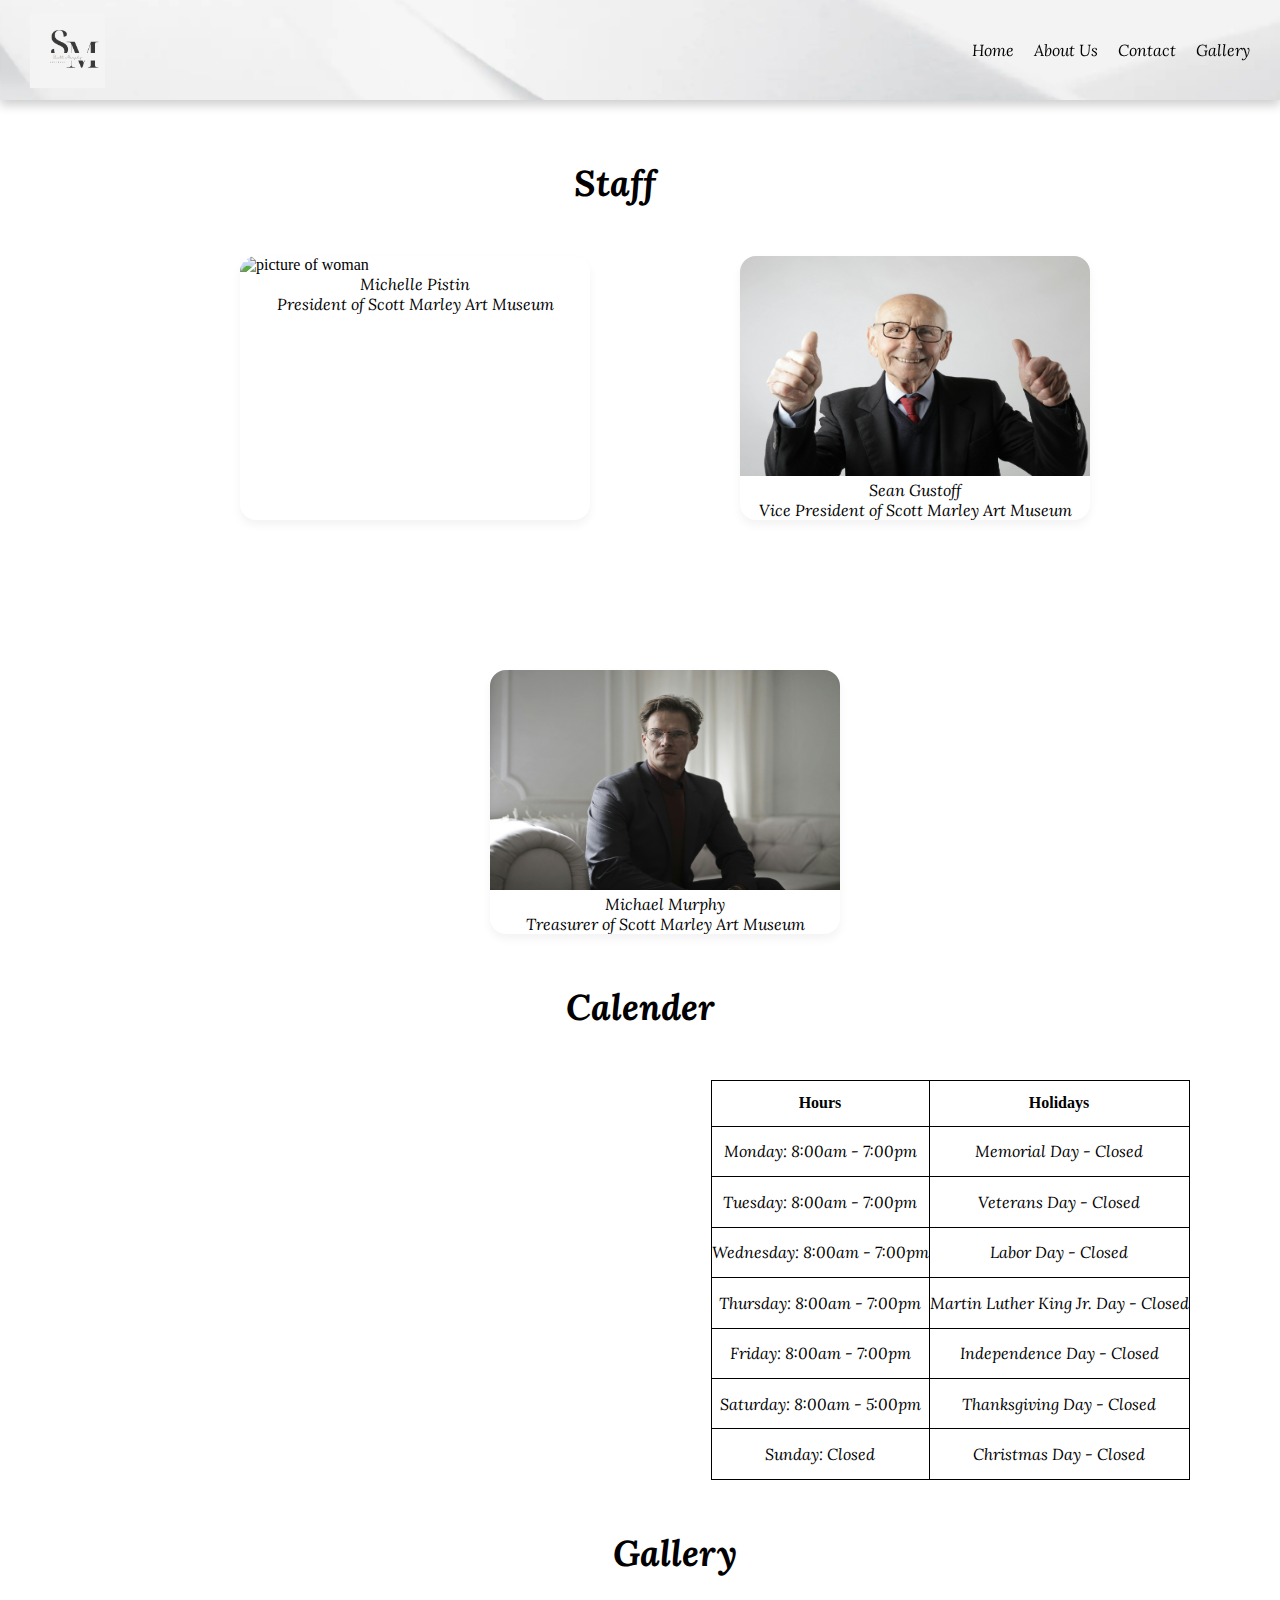
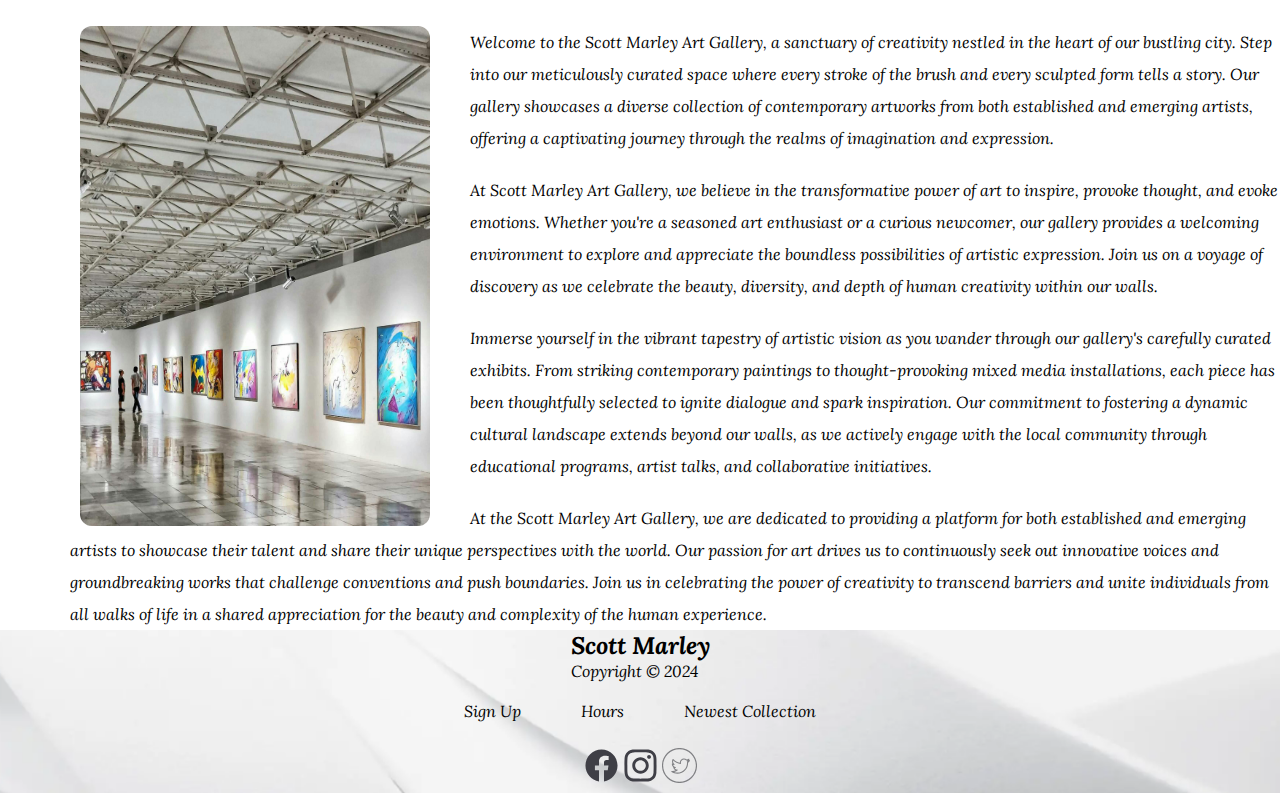
==== commit 862b2410: "typo" ====
--- a/aboutus.html
+++ b/aboutus.html
@@ -55,7 +55,7 @@
 <main>
  
     <section class="newest">
-
+        <h1>Staff</h1>
    
         <div class="container">
             <div class="art-list">
@@ -64,10 +64,11 @@
     
                     <div class="card-banner">
     
+
                         <figure class="img-holder" >
                             <img src="../skills1/assets/professional.jpg" alt="picture of woman" width="350" height="220" class="img-cover">
                             <figcaption>Michelle Pistin <br> President of Scott Marley Art Museum</figcaption>
-                        </figure>
+                        
                     </div>
     
                    
@@ -76,10 +77,10 @@
     
                     <div class="card-banner">
     
+
                         <figure class="img-holder" >
                             <img src="./assets/professional1.jpg" alt="picture of Man" width="350" height="220" class="img-cover">
-                            <figcaption>Sean Gustoff <br> President of Scott Marley Art Museum </figcaption>
-                        </figure>
+                            <figcaption>Sean Gustoff <br> Vice President of Scott Marley Art Museum </figcaption>
                         </figure>
                     </div>
     
@@ -88,12 +89,10 @@
                 <div class="card">
     
                     <div class="card-banner">
-    
                         <figure class="img-holder" >
                             <img src="./assets/professional2.jpg" alt="picture of Man" width="350" height="220" class="img-cover">
                             <figcaption>Michael Murphy<br>Treasurer of Scott Marley Art Museum</figcaption>
                         </figure>
-                        </figure>
                     </div>
     
                    
@@ -102,12 +101,79 @@
         </div>
     </section>
 
+    <section class="calender">
+        <h1>Calender</h1>
+
+        <div class="table">
+            <table class="schedule">
+                <tr>
+                    <th>Hours</th>
+                    <th>Holidays</th>
+                </tr>
+                <tr>
+                    <td class="data">Monday: 8:00am - 7:00pm</td>
+                    <td>Memorial Day - Closed</td>
+                </tr>
+                <tr>
+                    <td>Tuesday: 8:00am - 7:00pm</td>
+                    <td>Veterans Day - Closed</td>
+                </tr>
+                <tr>
+                    <td>Wednesday: 8:00am - 7:00pm</td>
+                    <td>Labor Day - Closed</td>
+                </tr>
+                <tr>
+                    <td>Thursday: 8:00am - 7:00pm</td>
+                    <td>Martin Luther King Jr. Day - Closed</td>
+                </tr>
+                <tr>
+                    <td>Friday: 8:00am - 7:00pm</td>
+                    <td>Independence Day - Closed</td>
+                </tr>
+                <tr>
+                    <td>Saturday: 8:00am - 5:00pm</td>
+                    <td>Thanksgiving Day - Closed</td>
+                </tr>
+                <tr>
+                    <td>Sunday: Closed</td>
+                    <td>Christmas Day - Closed</td>
+                </tr>
+            </table>
+        </div>
+    </section>
+
+    <section class="text">
+        <h1>Gallery</h1>
+        <div class="container2">
+
+            <!--<h2 class="head">Scott Marley</h2>-->
+    
+            <figure class="artist">
+                <img src="./assets/art-gallery.jpg" alt="image of art gallery" width="350" height="500" class="img-holder2">
+            </figure>
+            <div class="control">
+            <p class="description1">
+                Welcome to the Scott Marley Art Gallery, a sanctuary of creativity nestled in the heart of our bustling city. Step into our meticulously curated space where every stroke of the brush and every sculpted form tells a story. Our gallery showcases a diverse collection of contemporary artworks from both established and emerging artists, offering a captivating journey through the realms of imagination and expression.
+            </p>
+            <p class="description2">
+                At Scott Marley Art Gallery, we believe in the transformative power of art to inspire, provoke thought, and evoke emotions. Whether you're a seasoned art enthusiast or a curious newcomer, our gallery provides a welcoming environment to explore and appreciate the boundless possibilities of artistic expression. Join us on a voyage of discovery as we celebrate the beauty, diversity, and depth of human creativity within our walls.
+            </p>
+            <p class="description1">
+                Immerse yourself in the vibrant tapestry of artistic vision as you wander through our gallery's carefully curated exhibits. From striking contemporary paintings to thought-provoking mixed media installations, each piece has been thoughtfully selected to ignite dialogue and spark inspiration. Our commitment to fostering a dynamic cultural landscape extends beyond our walls, as we actively engage with the local community through educational programs, artist talks, and collaborative initiatives.
+            </p>
+            <p class="description1">
+                At the Scott Marley Art Gallery, we are dedicated to providing a platform for both established and emerging artists to showcase their talent and share their unique perspectives with the world. Our passion for art drives us to continuously seek out innovative voices and groundbreaking works that challenge conventions and push boundaries. Join us in celebrating the power of creativity to transcend barriers and unite individuals from all walks of life in a shared appreciation for the beauty and complexity of the human experience.
+            </p>
+        </div>
+        </div>
+    </section>
+
 
 </main>
 
 <footer class="footer">
 
-    <div class="container grid">
+    <div class="container3 grid">
         <div class="copyright">
             <h2>Scott Marley</h2>
             <p>Copyright &copy; 2024</p>
--- a/styles/main.css
+++ b/styles/main.css
@@ -53,7 +53,11 @@
 
 .img-holder {
     overflow: hidden;
+<<<<<<< HEAD
     height: 275px;
+=======
+    cursor: auto;
+>>>>>>> 88b11828f28adf8c2f7eda47516ebf6443438588
 }
 
 .card {
@@ -127,6 +131,98 @@
     margin-top: 120px;
 }
 
+/*About us*/
+
+.staff {
+    overflow: hidden;
+    height: 300px;
+    cursor: auto;
+}
+
+h1 {
+    display: flex;
+    justify-content: center;
+    font-family: 'Lora', sans-serif;
+    font-style: italic;
+    font-size: 36px;
+    margin: 50px;
+}
+
+figcaption {
+    font-family: 'Lora', sans-serif;
+    font-style: italic;
+    display: grid;
+    text-align: center;
+    gap: 12px;
+}
+
+
+
+.table {
+    display: flex;
+    justify-content: center;
+   width: 1900px ;
+   height: 400px;
+}
+
+.schedule {
+    border-collapse: collapse;
+}
+
+ th, td{
+   
+    border: 1px solid #000000;
+} 
+
+td {
+    text-align: center;
+    font-family: 'Lora', sans-serif;
+    font-style: italic;  
+}
+
+.text {
+    margin-left: 70px;
+}
+
+
+/*About us*/
+
+@media (min-width:428px) {
+    .description1,
+    .description2,
+    .description3 {
+        display: block;
+    }
+
+    .img-holder2 {
+        margin-left: 10px;
+    }
+
+    .collection {
+        margin-right: 50px;
+    }
+
+    .newest {
+        margin-right: 50px;
+    }
+
+    .head {
+        margin-right: 50px;
+    }
+}
+
+
+
+@media screen and (min-width: 768px) {
+    .art-list{
+        display: flex;
+        flex-wrap: wrap;
+        justify-content: center;
+        margin-left: 100px;
+        gap: 150px;
+    }
+}
+
 @media  (max-width: 1108px) {
     .art-list {
         display: flex;
@@ -137,30 +233,8 @@
     h1 {
         margin-left: 60px;
     }
-}
-
-@media (min-width:428px) {
-    .description1,
-    .description2,
-    .description3 {
-        display: block;
-    }
-
-    .img-holder2 {
-        margin-left: 10px;
-    }
-
-    .collection {
-        margin-right: 50px;
-    }
-
-    .newest {
-        margin-right: 50px;
-    }
-
-    .head {
-        margin-right: 50px;
-    }
-}
-
-
+
+
+}
+
+
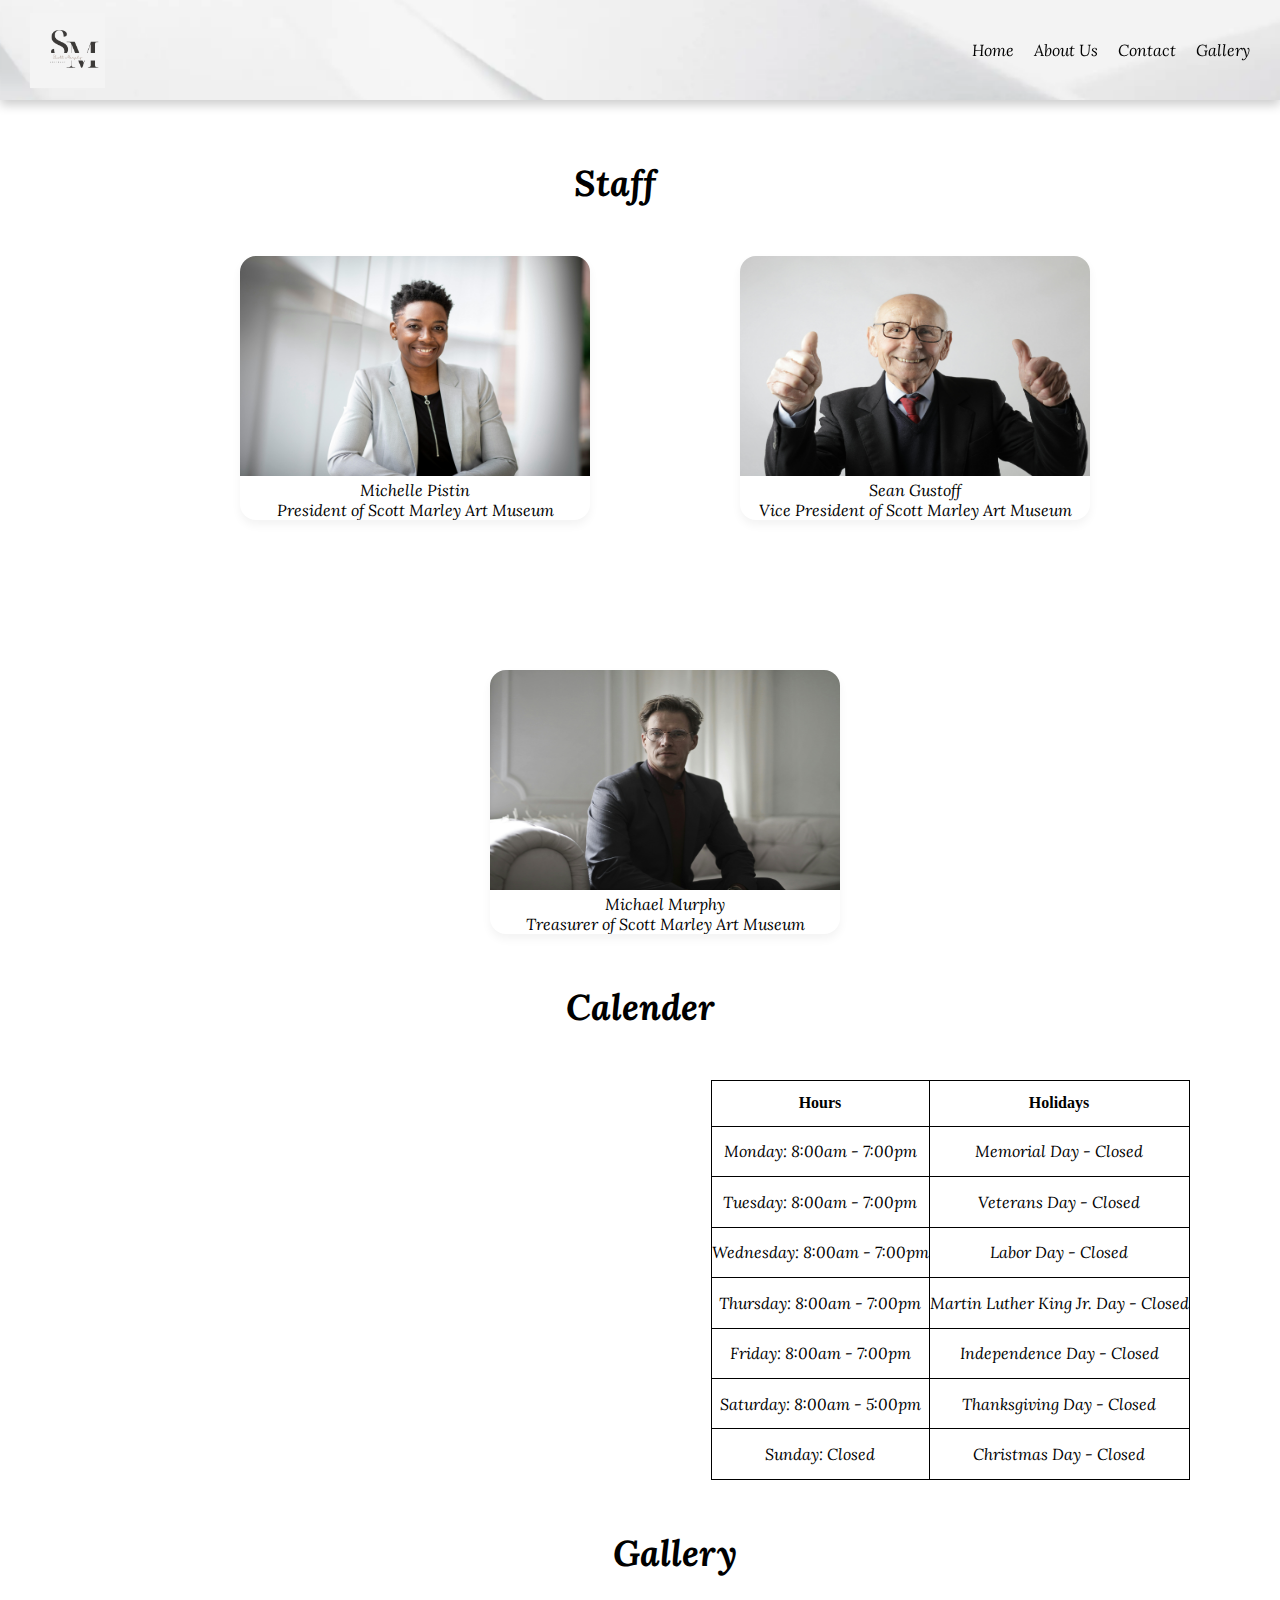
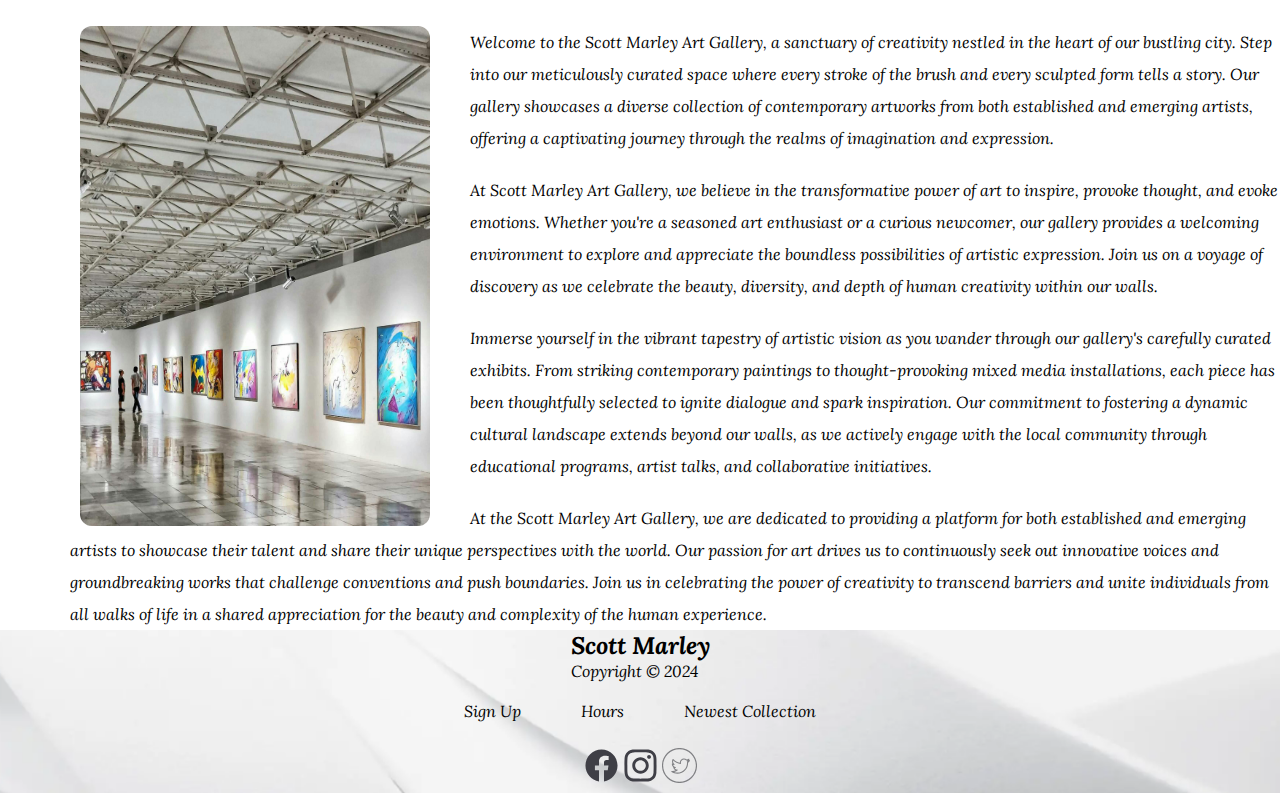
==== commit e2ad0645: "contact styles" ====
--- a/aboutus.html
+++ b/aboutus.html
@@ -36,10 +36,10 @@
                     <a href="aboutus.html" class="navbar-link">About Us</a>
                 </li>
                 <li>
-                    <a href="#" class="navbar-link">Contact</a>
-                </li>
-                <li>
-                    <a href="#" class="navbar-link">Gallery</a>
+                    <a href="contactus.html" class="navbar-link">Contact</a>
+                </li>
+                <li>
+                    <a href="gallery.html" class="navbar-link">Gallery</a>
                 </li>
             </ul>
         </nav>
@@ -66,7 +66,7 @@
     
 
                         <figure class="img-holder" >
-                            <img src="../skills1/assets/professional.jpg" alt="picture of woman" width="350" height="220" class="img-cover">
+                            <img src="./assets/professional.jpg" alt="picture of woman" width="350" height="220" class="img-cover">
                             <figcaption>Michelle Pistin <br> President of Scott Marley Art Museum</figcaption>
                         
                     </div>
